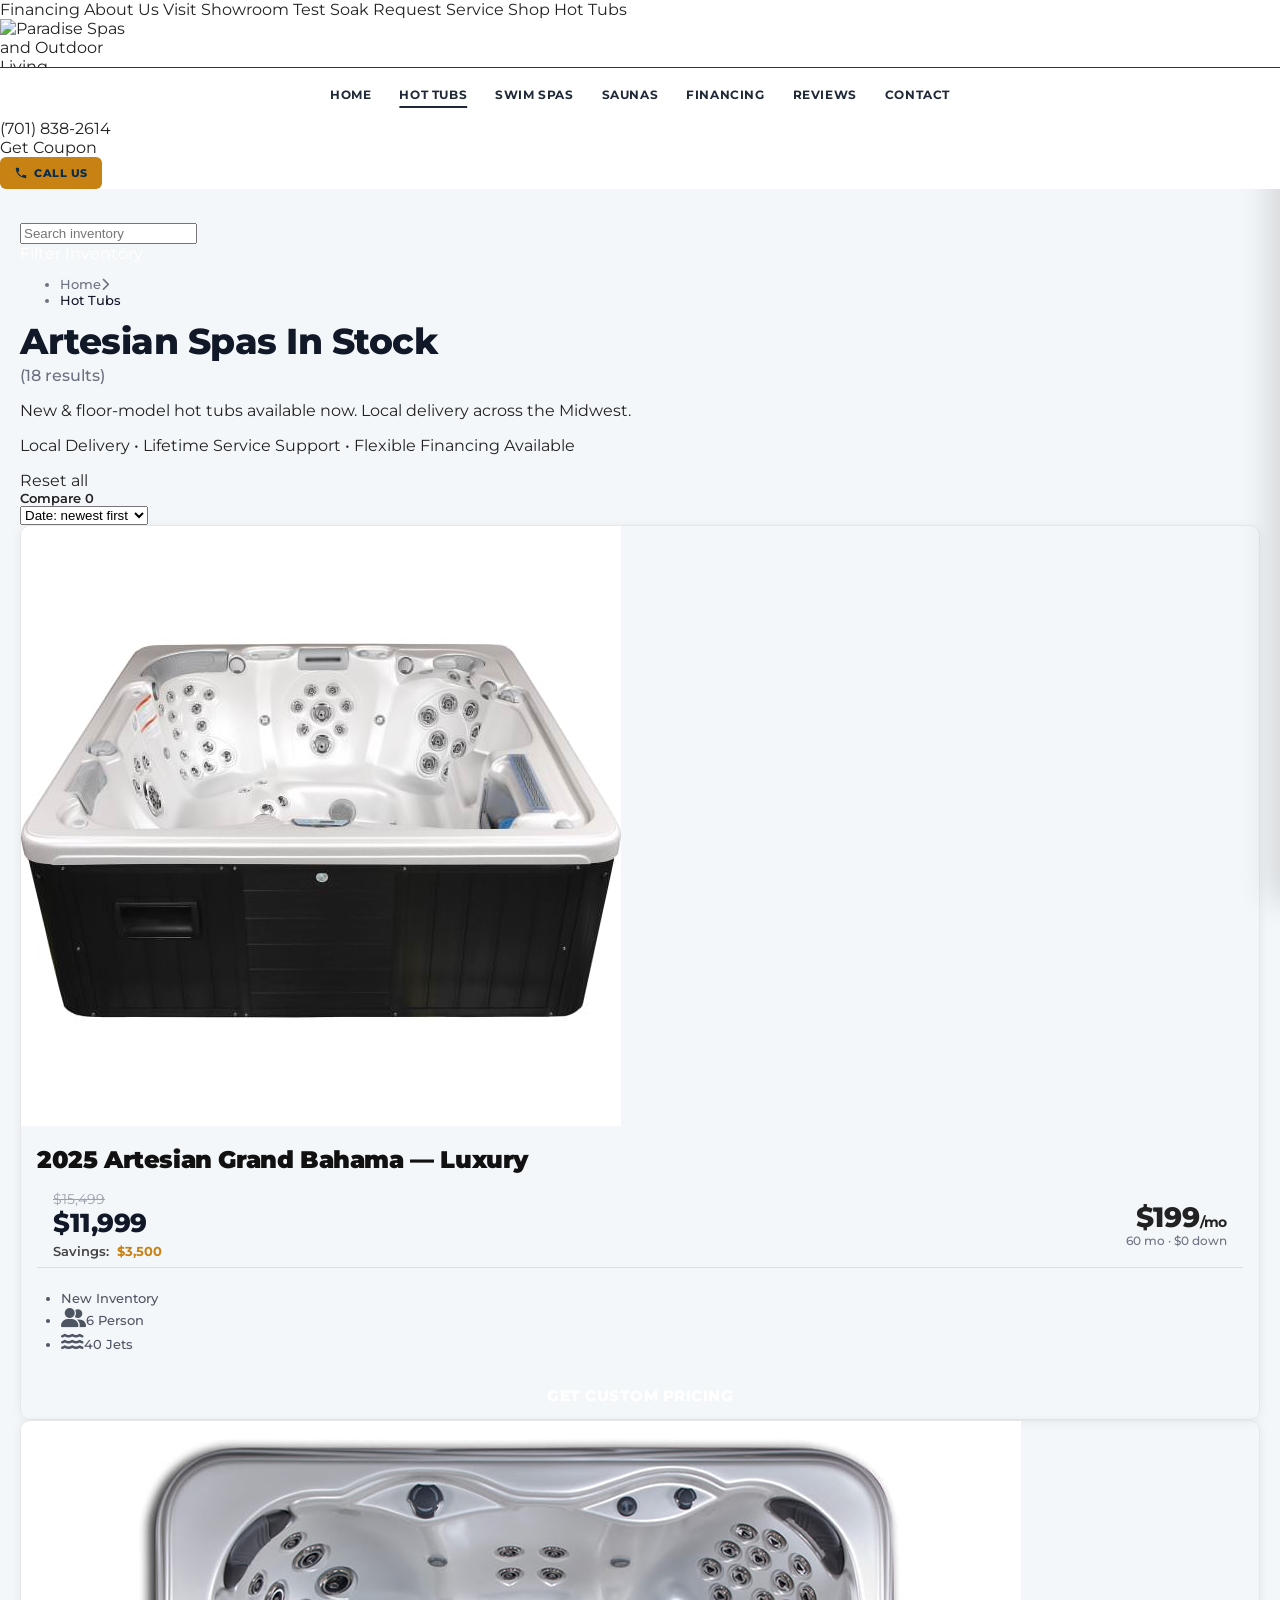
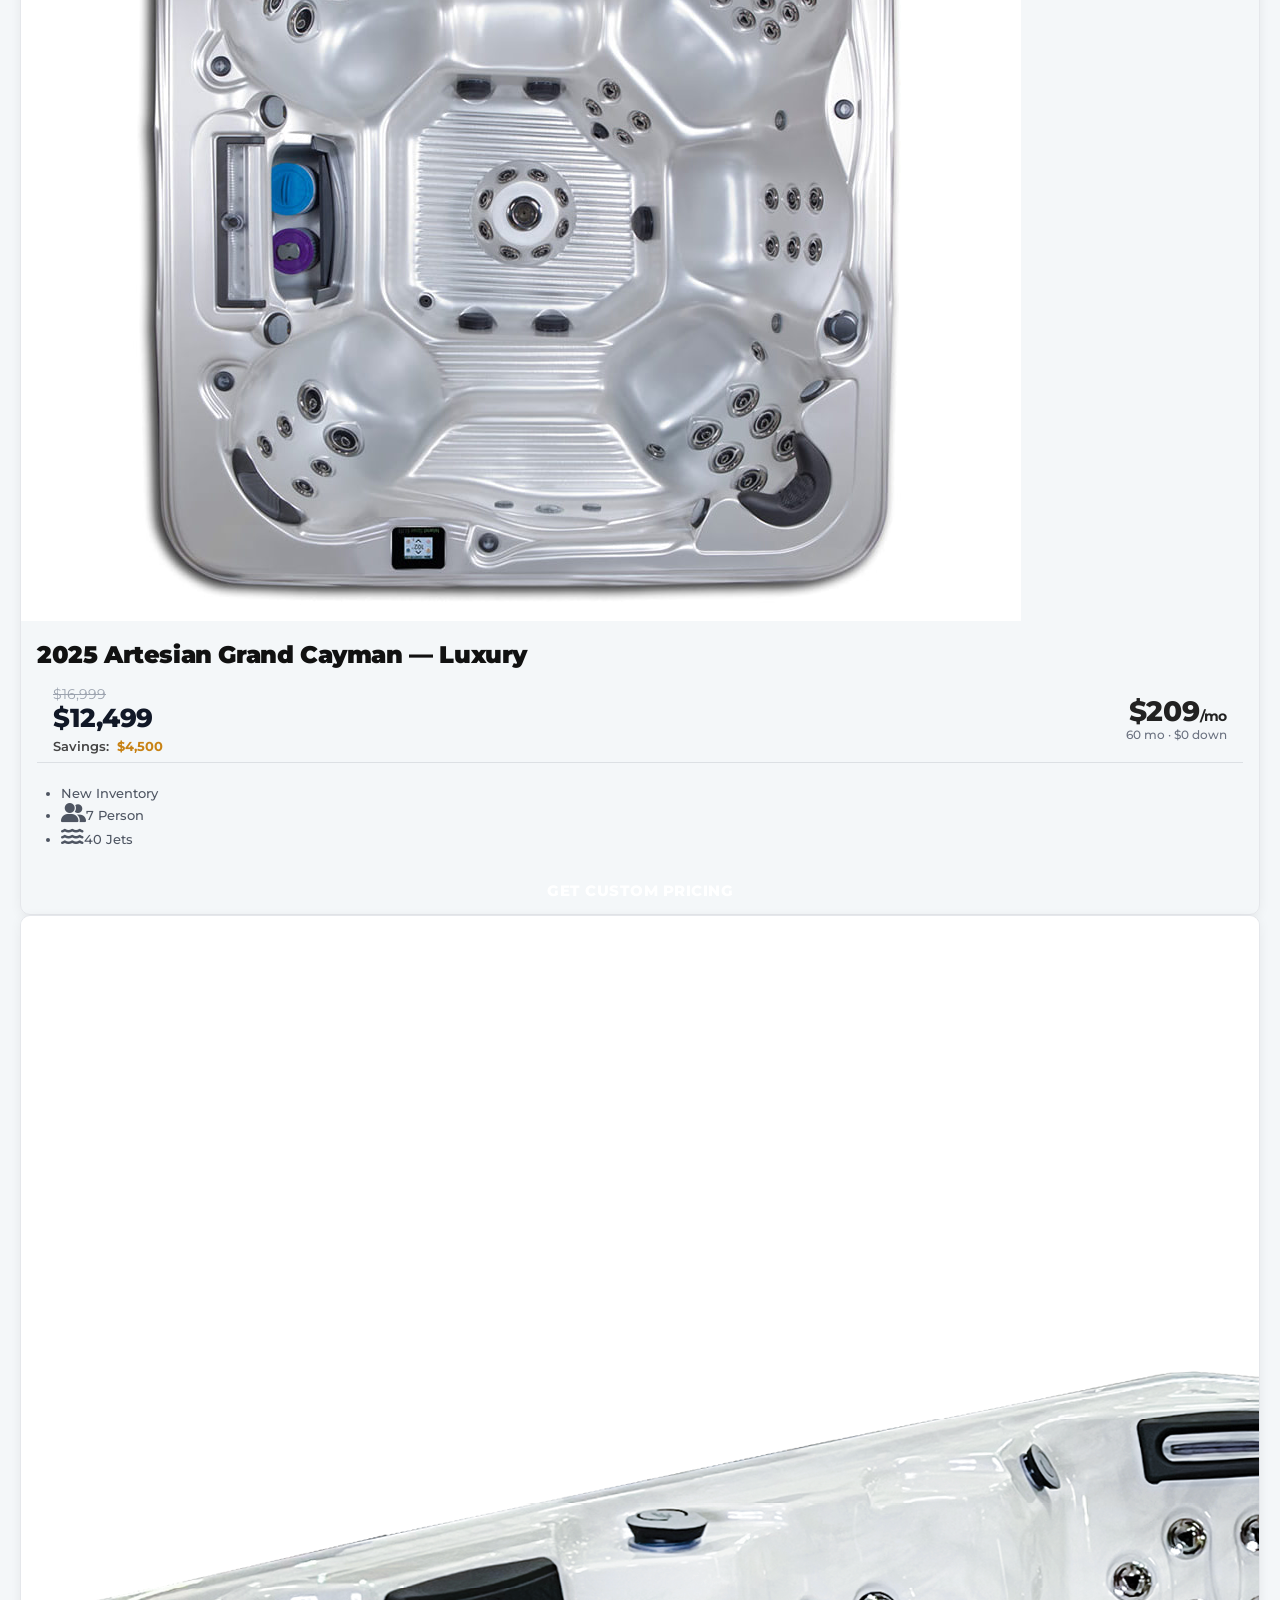
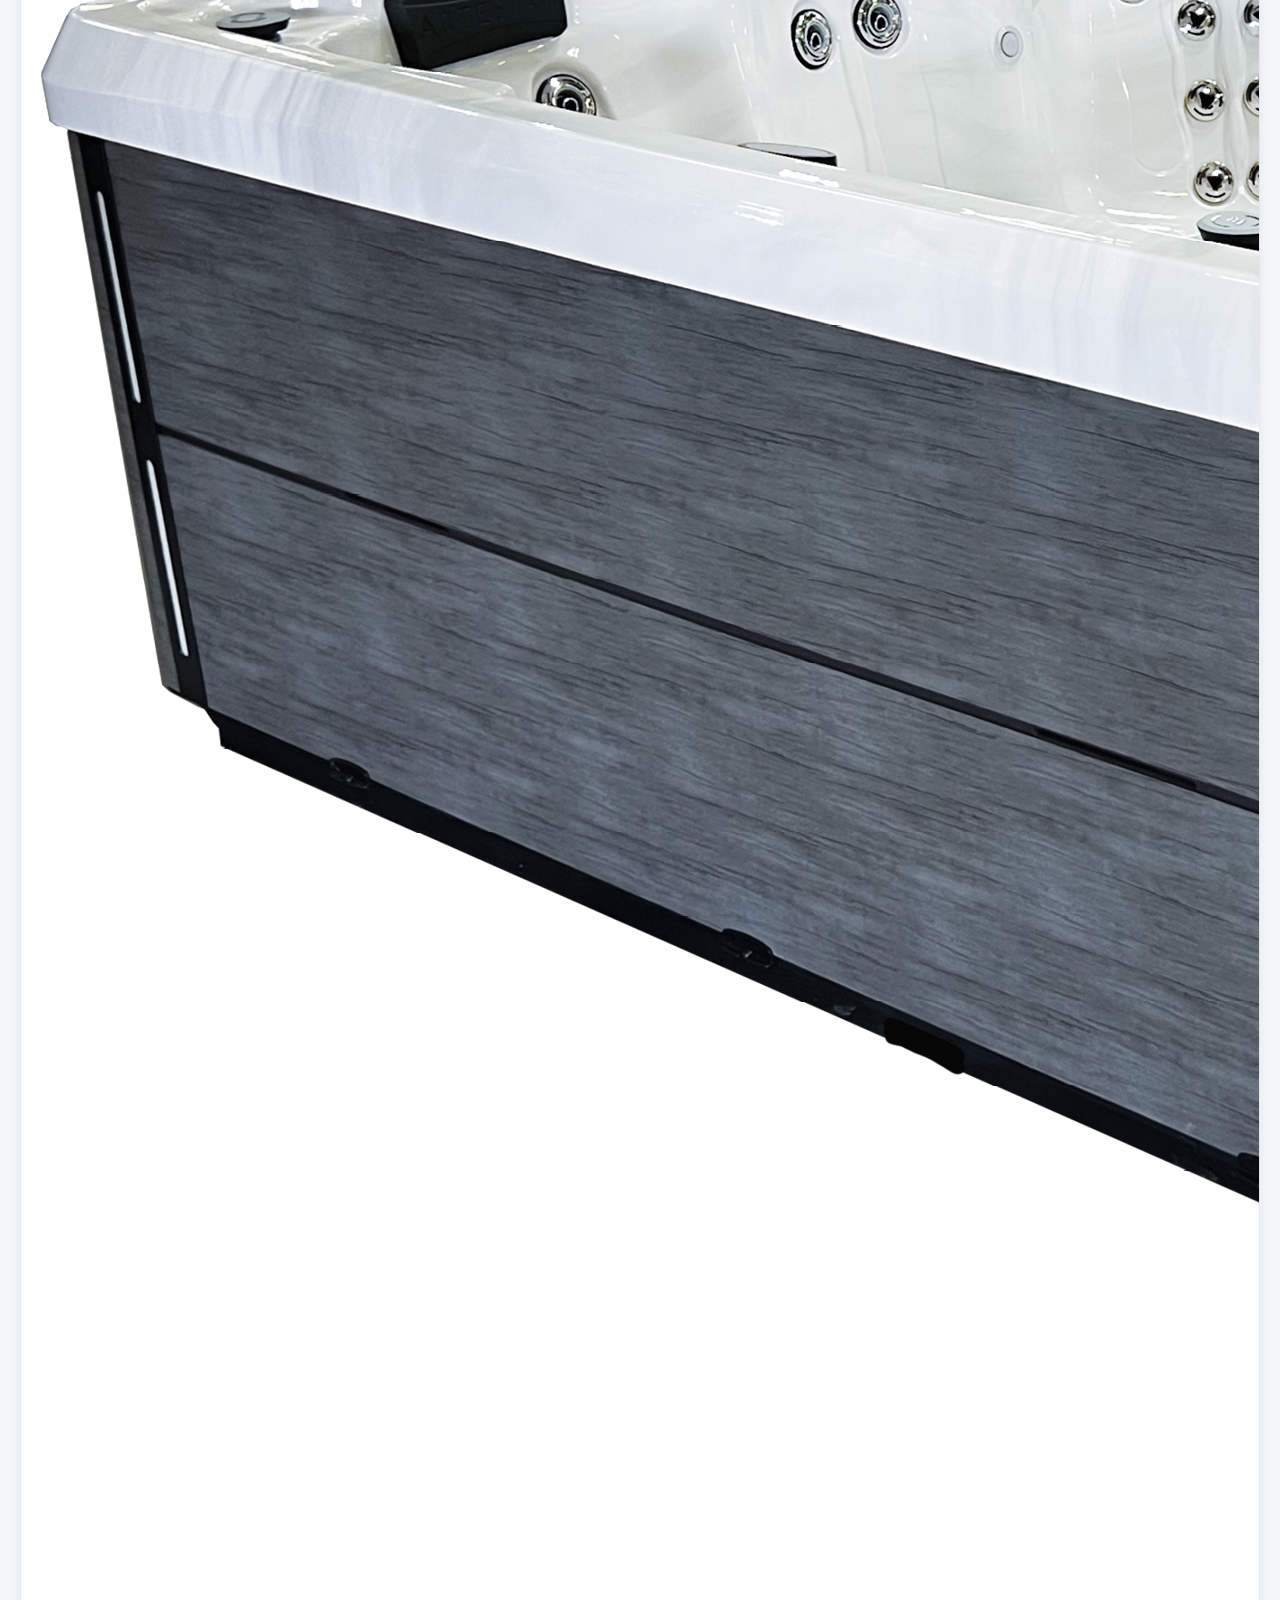
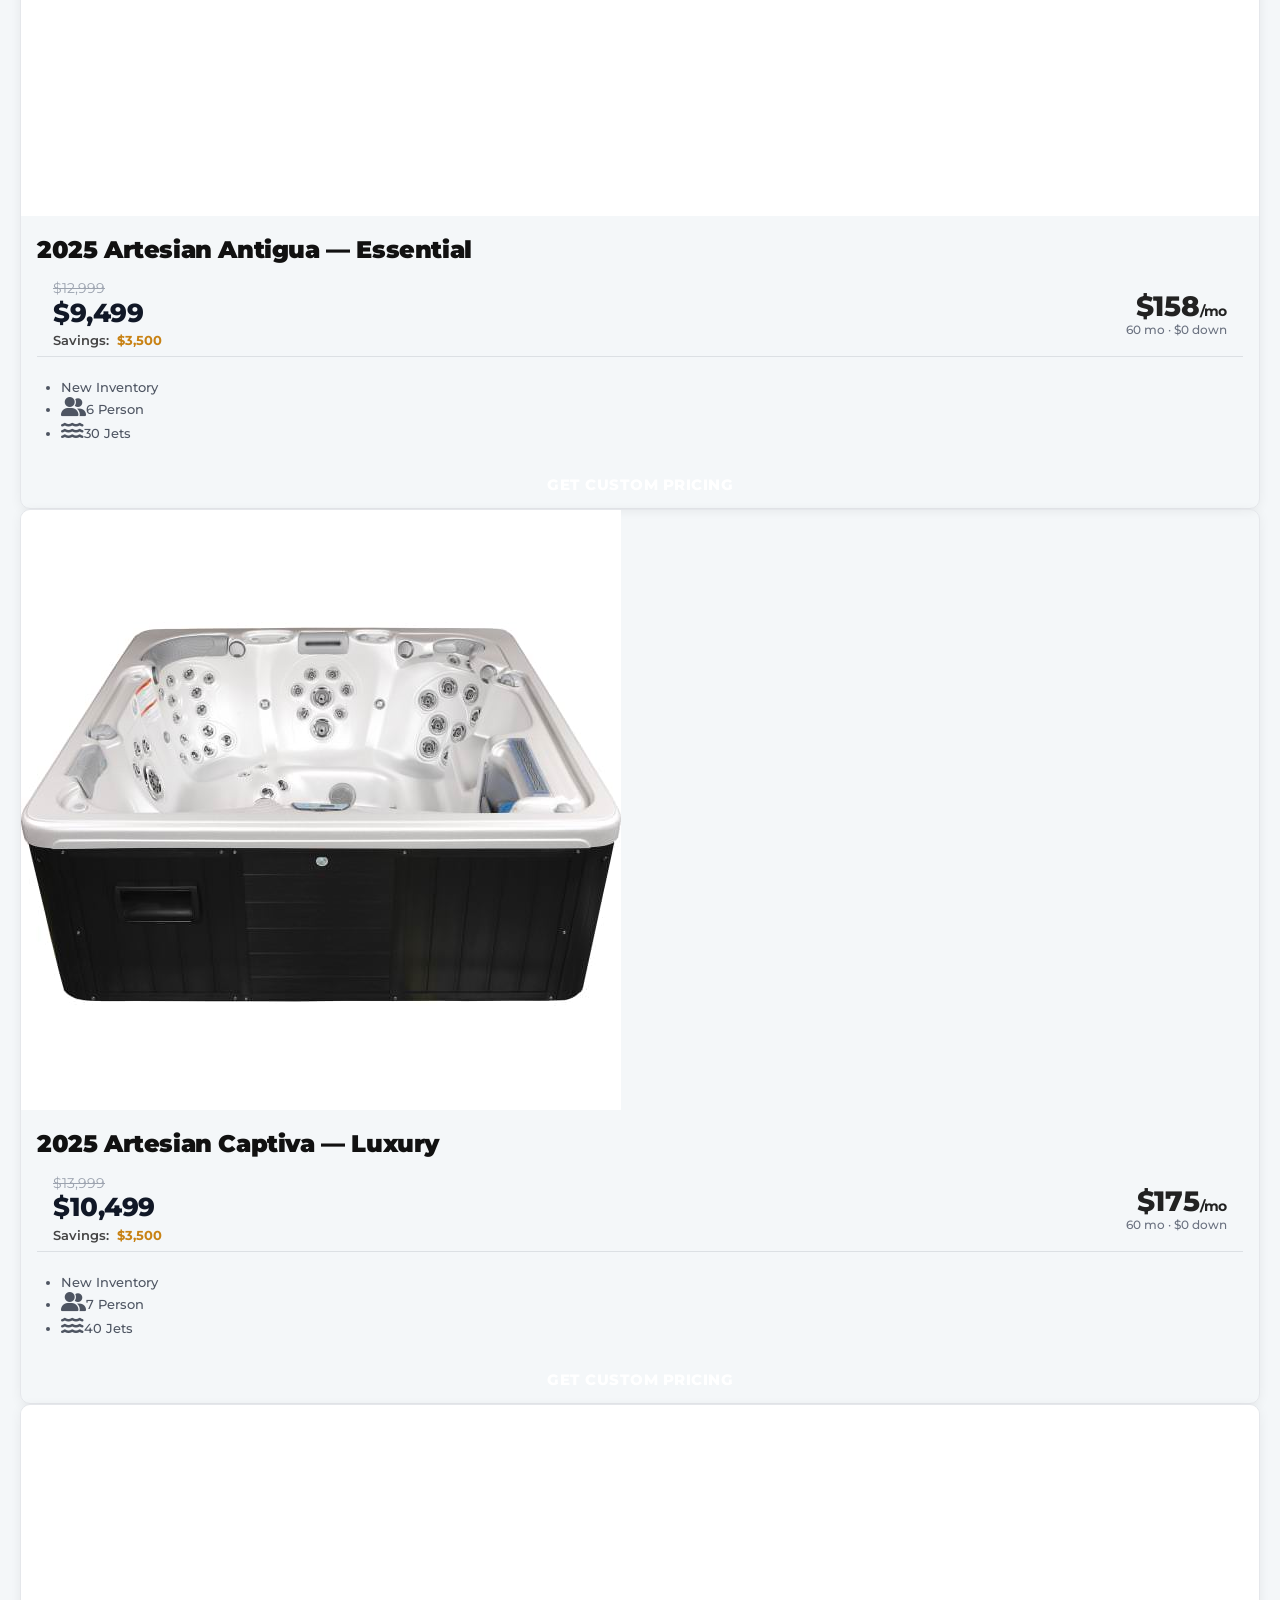
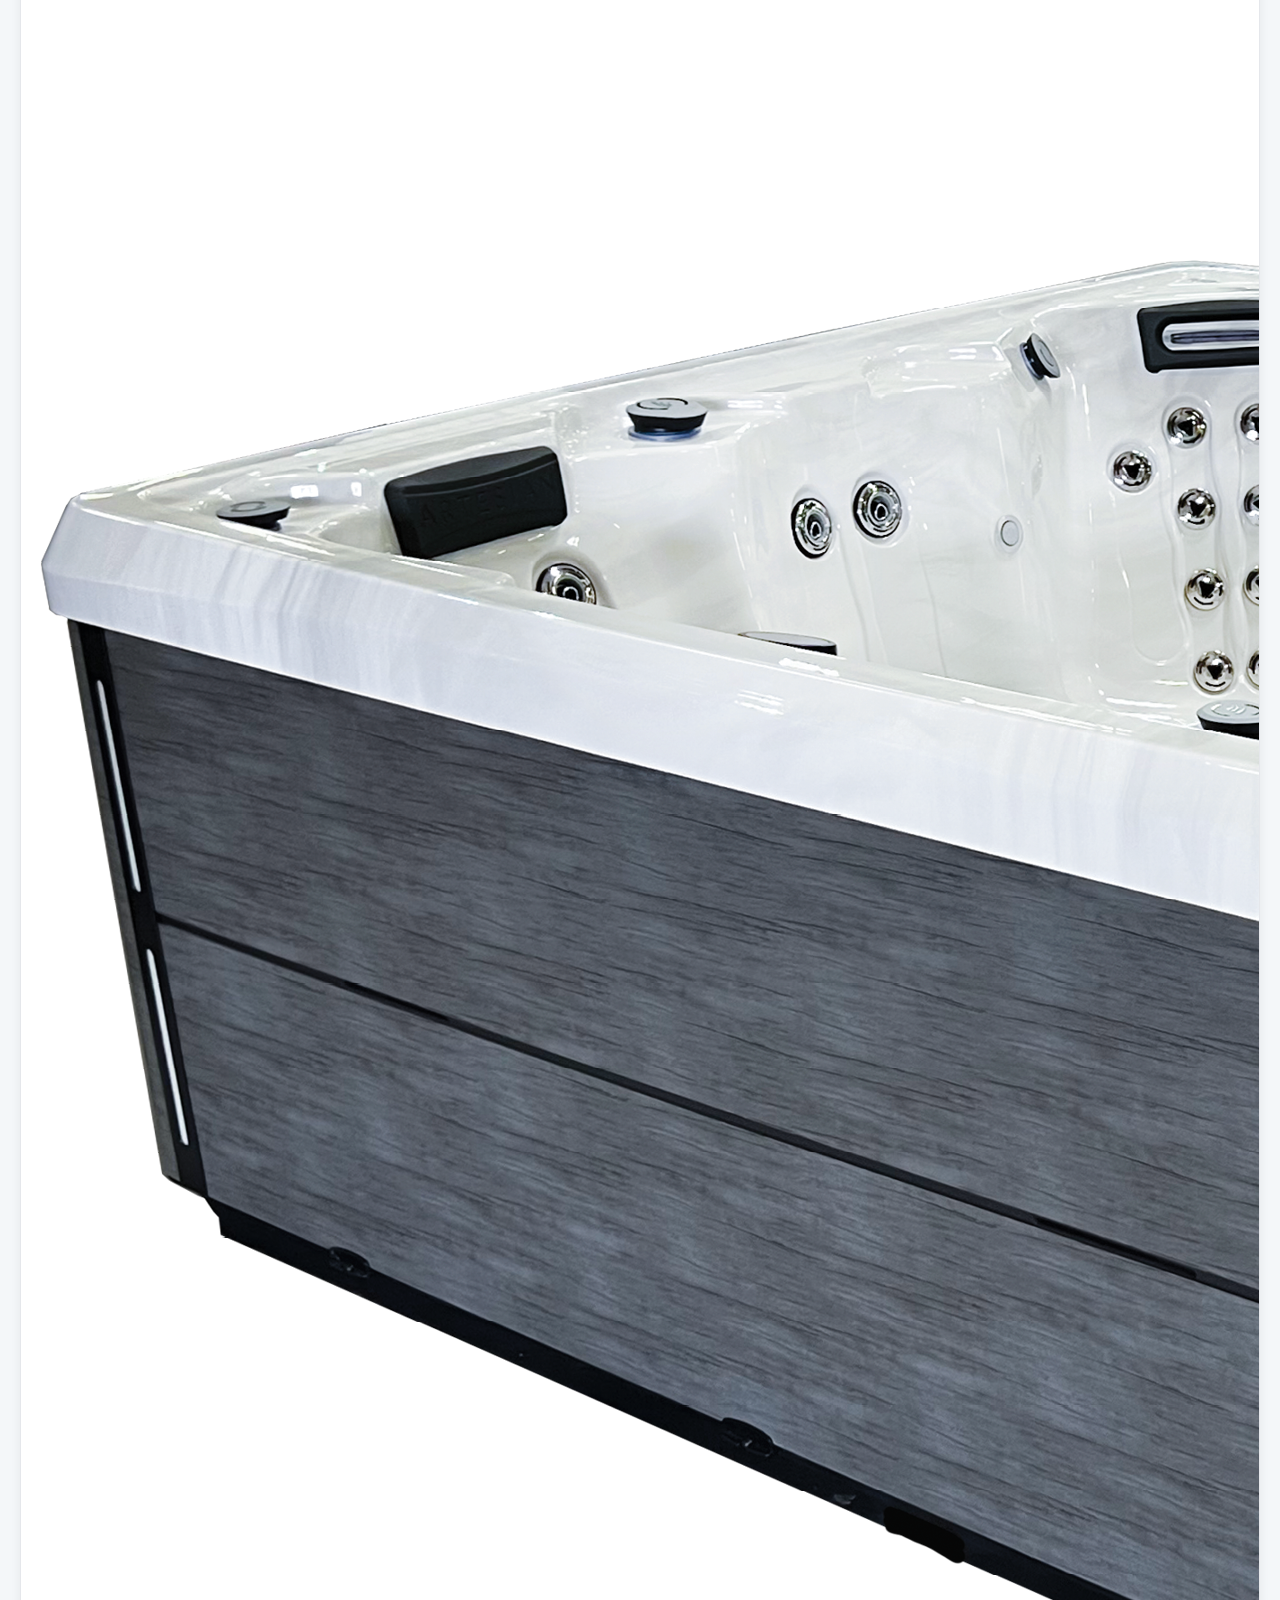
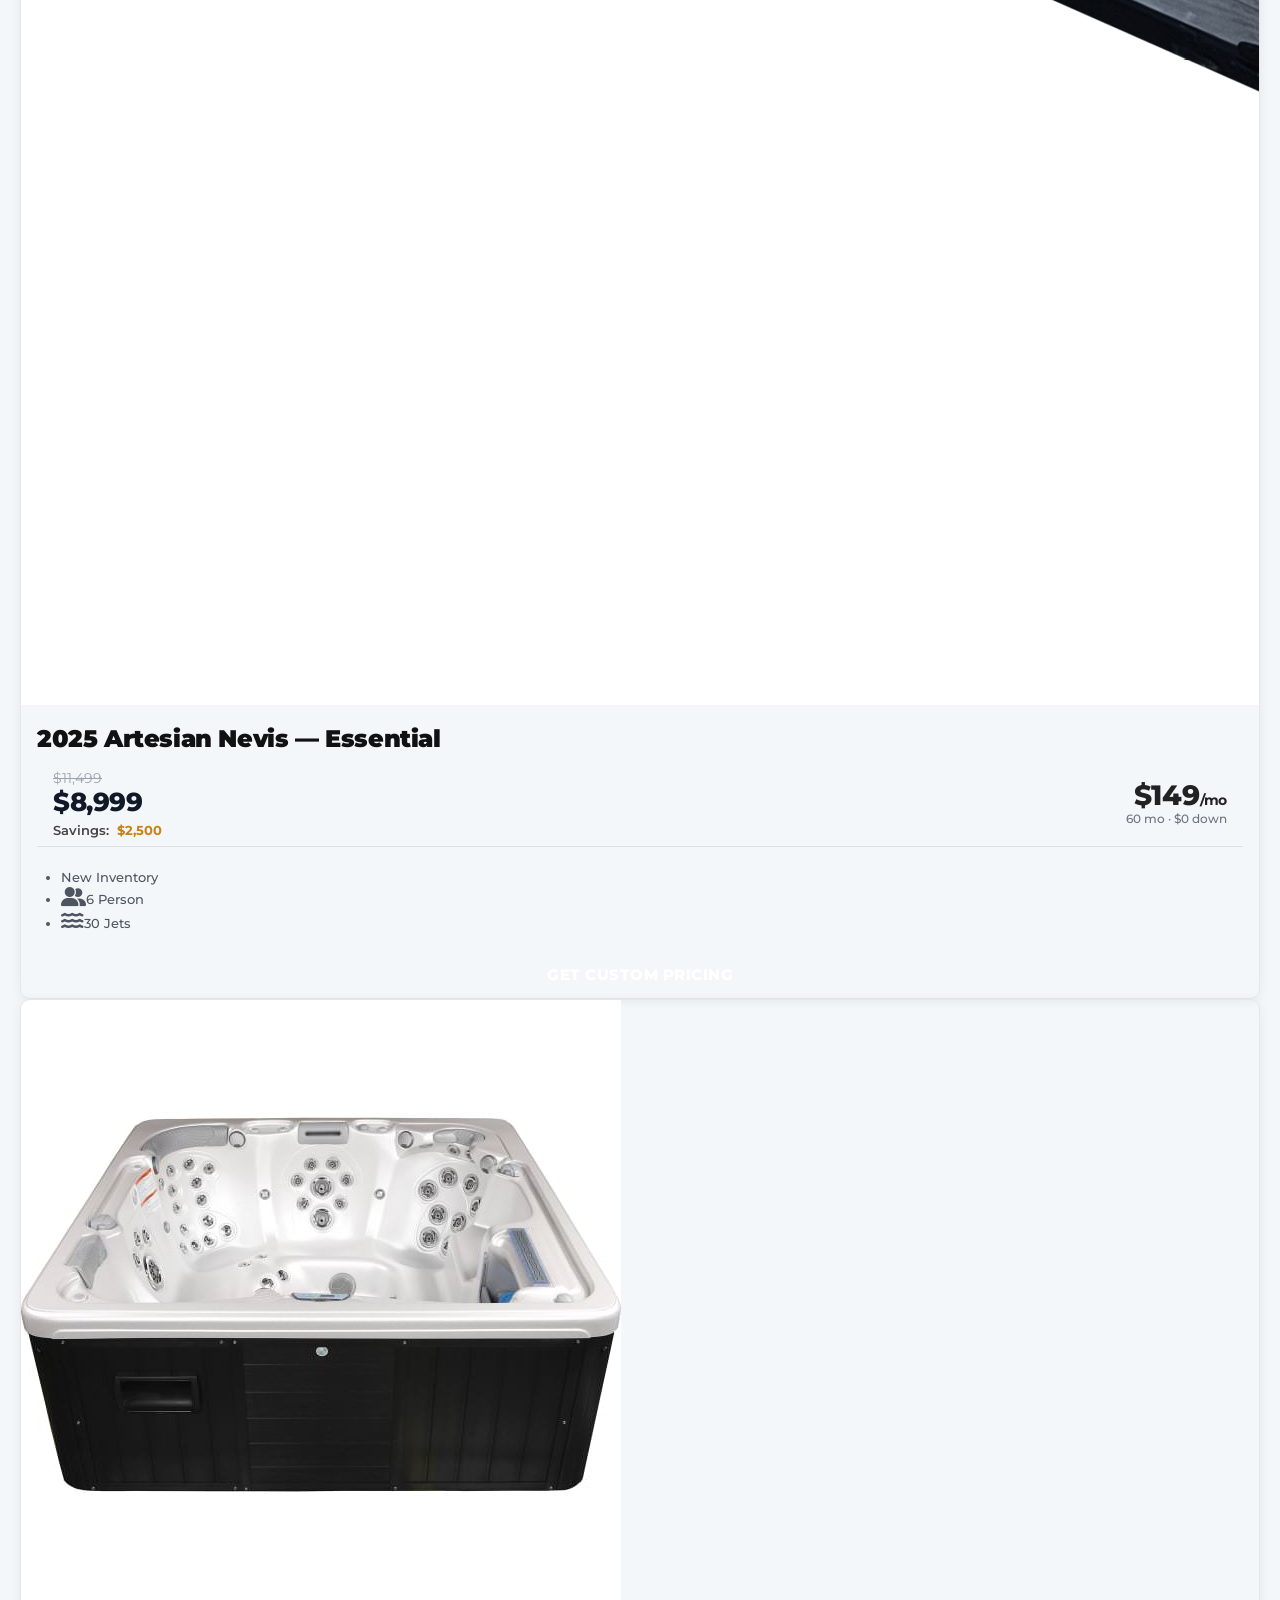
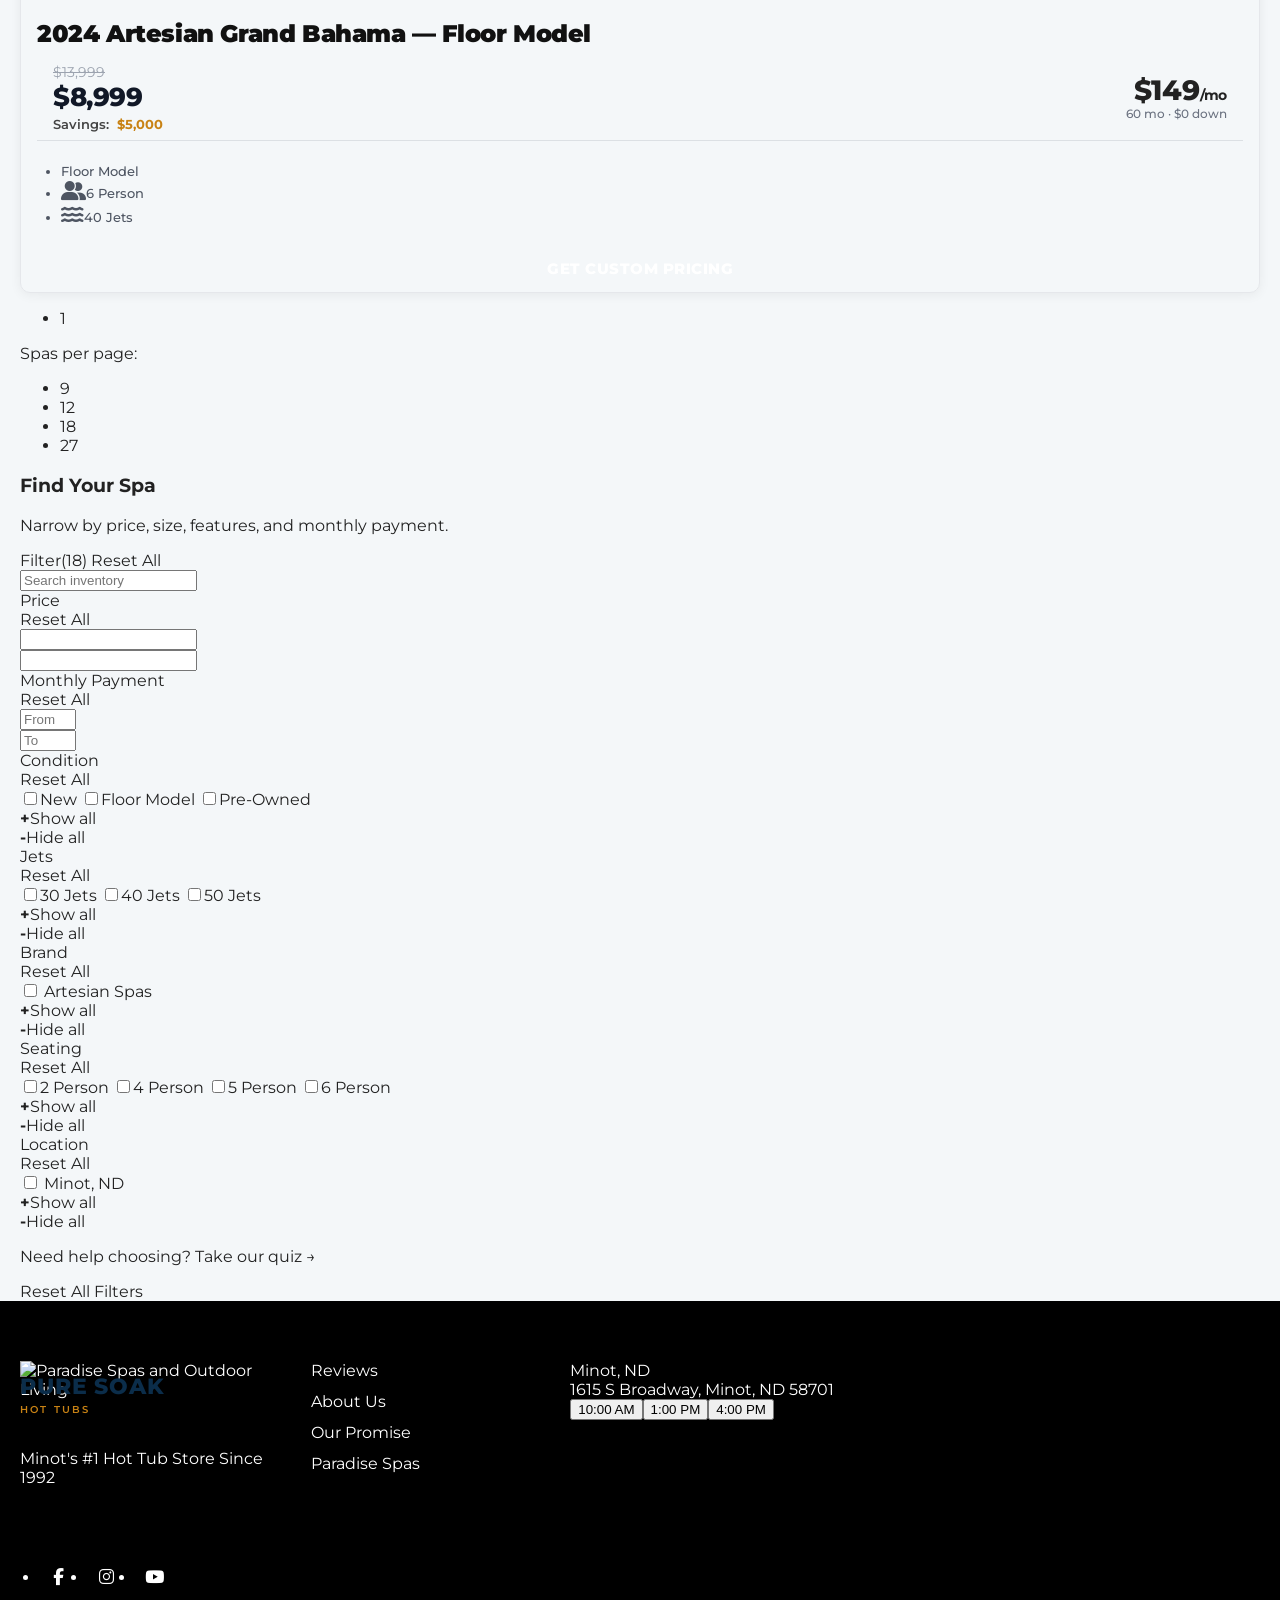
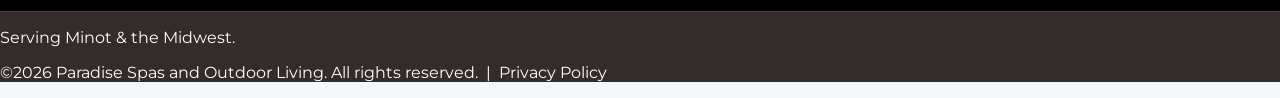
==== inventory/index.html @ 8245d55b "Paradise Spas site build — all CSS included" ====
<!DOCTYPE html>
<html lang="en-US">
<head>
	<meta charset="UTF-8">
	<meta name="viewport" content="width=device-width, initial-scale=1">
	<title>Artesian Spas In Stock | Paradise Spas and Outdoor Living</title>
	<meta name="description" content="New & floor-model hot tubs available now. Local delivery across the Midwest.">
	<link rel="preconnect" href="https://fonts.googleapis.com">
	<link rel="preconnect" href="https://fonts.gstatic.com" crossorigin>
	<link href="https://fonts.googleapis.com/css2?family=Montserrat:wght@400;500;600;700;800;900&family=Space+Grotesk:wght@400;500;600;700&display=swap" rel="stylesheet">
	<link rel="stylesheet" href="https://cdnjs.cloudflare.com/ajax/libs/font-awesome/6.5.1/css/all.min.css" crossorigin="anonymous">
	<link rel="stylesheet" href="/assets/css/header-hero.css?v=12">
	<link rel="stylesheet" href="/assets/css/dealer-header.css?v=1">
	<link rel="stylesheet" href="/assets/css/mgc-inventory.css?v=2">
	<link rel="stylesheet" href="/assets/css/mgc-listing-price.css">
	<link rel="stylesheet" href="/assets/css/mgc-pay-promo.css">
	<link rel="stylesheet" href="/assets/css/inventory-mega-menu.css">
	<link rel="stylesheet" href="/assets/css/gc-footer.css">
	<link rel="stylesheet" href="/assets/css/inventory-filters.css">
	<link rel="stylesheet" href="/assets/css/ps-mgc-brand.css">
	<link rel="stylesheet" href="https://cartlaunchtstg.wpenginepowered.com/wp-content/plugins/motors-car-dealership-classified-listings/assets/css/frontend/icons.css">
	<link rel="stylesheet" href="https://cartlaunchtstg.wpenginepowered.com/wp-content/plugins/motors-car-dealership-classified-listings/assets/css/frontend/stm-ico-style.css">
	<link rel="stylesheet" href="https://cartlaunchtstg.wpenginepowered.com/wp-content/plugins/motors-car-dealership-classified-listings/assets/css/frontend/frontend_styles.css">
	<link rel="stylesheet" href="https://cartlaunchtstg.wpenginepowered.com/wp-content/plugins/motors-car-dealership-classified-listings/assets/css/style.css">
	<link rel="stylesheet" href="https://cartlaunchtstg.wpenginepowered.com/wp-content/plugins/motors-car-dealership-classified-listings/assets/css/frontend/hoverable-gallery.css">
	<link rel="stylesheet" href="https://cartlaunchtstg.wpenginepowered.com/wp-content/plugins/motors-car-dealership-classified-listings/assets/css/frontend/loop-list.css">
	<link rel="stylesheet" href="https://cartlaunchtstg.wpenginepowered.com/wp-content/plugins/motors-car-dealership-classified-listings/assets/css/frontend/loop-grid.css">
	<link rel="stylesheet" href="https://cartlaunchtstg.wpenginepowered.com/wp-content/plugins/motors-car-dealership-classified-listings-pro/assets/css/base.css">
	<link rel="stylesheet" href="https://cartlaunchtstg.wpenginepowered.com/wp-content/plugins/motors-car-dealership-classified-listings-pro/assets/css/inventory/inventory-modern.css">
	<link rel="stylesheet" href="https://cartlaunchtstg.wpenginepowered.com/wp-content/plugins/motors-car-dealership-classified-listings-pro/assets/css/inventory/filter/search-results-actions.css">
	<link rel="stylesheet" href="https://cartlaunchtstg.wpenginepowered.com/wp-content/plugins/motors-car-dealership-classified-listings-pro/assets/css/listing-card/list/listing-list-skin_1.css">
	<link rel="stylesheet" href="https://cartlaunchtstg.wpenginepowered.com/wp-content/plugins/motors-car-dealership-classified-listings-pro/assets/css/inventory/filter/price-skin-2.css">
	<link rel="stylesheet" href="https://cartlaunchtstg.wpenginepowered.com/wp-content/plugins/motors-car-dealership-classified-listings-pro/assets/css/inventory/filter/numeric-skin-2.css">
	<link rel="stylesheet" href="https://cartlaunchtstg.wpenginepowered.com/wp-content/plugins/motors-car-dealership-classified-listings-pro/assets/css/listing-card/list/actions-buttons.css">
	<link rel="stylesheet" href="https://cartlaunchtstg.wpenginepowered.com/wp-content/plugins/motors-car-dealership-classified-listings-pro/assets/css/listing-card/actions-popup.css">
	<link rel="stylesheet" href="/assets/css/dealer-inventory.css?v=1">
	<style>
		:root {
			--color-primary:       #1B3A6B;
			--color-primary-hover: #142D55;
			--color-cta:           #1B3A6B;
			--color-cta-hover:     #142D55;
			--color-gold:          #C9A84C;
			--color-gold-hover:    #A8893A;
			--color-headline:      #111827;
			--color-navy:          #1B3A6B;
			--mvl-primary-color:   #1B3A6B;
			--motors-accent-color: #1B3A6B;
			--motors-spec-badge-color: #1B3A6B;
			--motors-card-btn-color: #1B3A6B;
		}
		*, *::before, *::after { box-sizing: border-box; }
		body { margin:0; padding:0; font-family:'Montserrat',system-ui,sans-serif; background:#F4F7F9; color:#222; -webkit-font-smoothing:antialiased; }
		.screen-reader-text { position:absolute; width:1px; height:1px; padding:0; margin:-1px; overflow:hidden; clip:rect(0,0,0,0); white-space:nowrap; border:0; }
		.stm-pro-layout.stm-inventory-pro { margin-top:0 !important; }
		#main,.mst-wrapper { background:#F4F7F9; }
		.container { max-width:1400px; margin:0 auto; padding:0 20px; }
		.mgc-disclaimer-modal[hidden] { display:none !important; }
		.mgc-disclaimer-modal { position:fixed; inset:0; z-index:99999; display:flex; align-items:center; justify-content:center; padding:20px; }
		.mgc-disclaimer-modal__backdrop { position:absolute; inset:0; background:rgba(13,27,42,.55); }
		.mgc-disclaimer-modal__panel { position:relative; background:#fff; border-radius:16px; max-width:560px; width:100%; padding:28px 32px; box-shadow:0 24px 60px rgba(13,27,42,.25); }
		.mgc-disclaimer-modal__close { position:absolute; top:12px; right:14px; background:none; border:none; font-size:28px; cursor:pointer; color:#54606e; line-height:1; }
		.mgc-disclaimer-modal__title { font-family:'Montserrat',sans-serif; font-size:22px; font-weight:700; margin:0 0 16px; color:var(--color-headline); }
		.mgc-disclaimer-modal__body p { font-size:15px; line-height:1.6; color:#54606e; margin:0 0 12px; }
		.stm-filter-pro-item-content .stashed { display:none; }
		.stm-filter-pro-item-content.is-expanded .stashed { display:inline-flex; }
		.stm-filter-pro-item-content.is-expanded .show-all { display:none; }
	</style>
</head>
<body class="inventory ps-dealer-inventory ps-hottubstore-inventory">

<!-- ── SITE HEADER ── -->
<div class="ps-site-header">
	<div class="ps-h-utility" aria-label="Quick links">
		<div class="ps-h-utility__inner">
			<div class="ps-h-utility__links">
				<a href="/#financing">Financing</a>
				<a href="/#about">About Us</a>
				<a href="/#visit-showroom">Visit Showroom</a>
				<a href="/#showroom">Test Soak</a>
				<a href="/#service">Request Service</a>
				<a href="/inventory/">Shop Hot Tubs</a>
			</div>
		</div>
	</div>
	<header class="ps-h-main">
		<div class="ps-h-main__inner">
			<a href="/" class="ps-logo ps-h-main__logo">
				<img src="/assets/images/paradise-spas-logo.png" alt="Paradise Spas and Outdoor Living" class="ps-logo__img" width="280" height="93">
			</a>
			<nav class="ps-h-main__nav ps-desktop-nav" aria-label="Main navigation">
				<div class="ps-desktop-nav__inner">
					<ul class="ps-desktop-nav__list">
						<li><a href="/" class="ps-desktop-nav__link">Home</a></li>
						<li><a href="/inventory/" class="ps-desktop-nav__link is-active" aria-current="page">Hot Tubs</a></li>
						<li><a href="/#shop" class="ps-desktop-nav__link">Swim Spas</a></li>
						<li><a href="/#shop" class="ps-desktop-nav__link">Saunas</a></li>
						<li><a href="/#financing" class="ps-desktop-nav__link">Financing</a></li>
						<li><a href="/#social-proof" class="ps-desktop-nav__link">Reviews</a></li>
						<li><a href="/#locations" class="ps-desktop-nav__link">Contact</a></li>
					</ul>
				</div>
			</nav>
			<div class="ps-h-main__actions">
				<div class="ps-h-phone">
					<a href="tel:7018382614" class="ps-h-phone__number">(701) 838-2614</a>
				</div>
				<a href="/survey.html" class="ps-h-estimate">Get Coupon</a>
			</div>
			<div class="ps-h-main__mobile">
				<a href="tel:7018382614" class="ps-funnel-header__call"><svg class="ps-icon" width="14" height="14" viewBox="0 0 24 24" fill="currentColor" aria-hidden="true"><path d="M6.62 10.79a15.05 15.05 0 006.59 6.59l2.2-2.2a1 1 0 011.01-.24 11.36 11.36 0 003.56.57 1 1 0 011 1V20a1 1 0 01-1 1A17 17 0 013 4a1 1 0 011-1h3.5a1 1 0 011 1 11.36 11.36 0 00.57 3.56 1 1 0 01-.25 1.01l-2.2 2.22z"/></svg> CALL US</a>
				<button type="button" class="ps-menu-toggle" aria-expanded="false" aria-controls="ps-drawer" aria-label="Open menu">
					<svg class="ps-icon ps-icon--menu" width="22" height="22" viewBox="0 0 24 24" fill="currentColor" aria-hidden="true"><path d="M3 6h18v2H3V6zm0 5h18v2H3v-2zm0 5h18v2H3v-2z"/></svg>
				</button>
			</div>
		</div>
	</header>
</div>

<!-- ── MOBILE DRAWER ── -->
<div id="ps-drawer" class="ps-drawer" aria-hidden="true">
	<div class="ps-drawer__backdrop" aria-hidden="true"></div>
	<div class="ps-drawer__panel" role="dialog" aria-label="Menu">
		<button type="button" class="ps-drawer__close" aria-label="Close menu">&times;</button>
		<nav class="ps-drawer__nav">
			<a href="/">Home</a>
			<a href="/inventory/" class="is-active">Hot Tubs</a>
			<a href="/#shop">Swim Spas</a>
			<a href="/#shop">Saunas</a>
			<a href="/#financing">Financing</a>
			<a href="/#social-proof">Reviews</a>
			<a href="/#locations">Contact</a>
			<a href="tel:7018382614">Call (701) 838-2614</a>
			<a href="/survey.html">Get Coupon</a>
		</nav>
	</div>
</div>

<!-- ── MAIN CONTENT ── -->
<div id="main">
<div id="mst-wrapper" class="mst-wrapper">
<div class="mst-wrapper-inner">
<div class="container">
<div class="page-content">
<div class="stm-pro-layout stm-inventory-pro stm-inventory-pro--col-left stm-pro-layout--inventory-modern">

	<!-- Results column -->
	<div class="stm-inventory-pro-maincol">

		<div class="stm-inventory-pro-filter-mobile-apparent">
			<div class="search-field">
				<div class="stm-filter-item-search-input">
					<input type="text" class="form-control" name="stm_keywords" placeholder="Search inventory" value="" aria-label="Search by keywords in listings">
					<i class="motors-icons-mvl-search"></i>
				</div>
			</div>
			<div class="filter-handle-wrapper">
				<div class="filter-handle">
					<i class="motors-icons-mvl-slider-vertical"></i>
					Filter Inventory
				</div>
			</div>
		</div>

		<div class="search-results-actions">
			<div class="search-results-actions-breadcrumbs">
				<ul class="mvl-simple-breadcrumbs">
					<li class="mvl-breadcrumbs-item"><a href="/">Home</a><i class="fas fa-chevron-right"></i></li>
					<li class="mvl-breadcrumbs-item current-link"><a href="/inventory/">Hot Tubs</a></li>
				</ul>
			</div>
			<div class="search-results-actions-heading">
				<h1 class="search-results-actions-title">Artesian Spas In Stock</h1>
				<div class="mvl-total-results">
					<span class="mvl-total-results-label">(<span class="mvl-total-count">18</span> results)</span>
				</div>
				<p class="search-results-actions-subtitle">New & floor-model hot tubs available now. Local delivery across the Midwest.</p>
				<p class="search-results-actions-trust">Local Delivery • Lifetime Service Support • Flexible Financing Available</p>
			</div>
			<div class="search-results-actions-result">
				<div class="search-results-actions-tags-cloud">
					<div class="stm-filter-chosen-units"><ul class="stm-filter-chosen-units-list"></ul></div>
				</div>
				<div class="search-results-actions-btn-wrapp">
					<div class="search-results-actions-reset-all"><a href="/inventory/">Reset all</a></div>
				</div>
			</div>
			<div class="search-results-actions-triggers">
				<a href="/inventory/" class="motors-compare-button">
					<span class="compare-icon-wrapper"><i class="motors-icons-mvl-compare"></i></span>
					<span class="compare-text">Compare</span>
					<span class="stm-current-cars-in-compare">0</span>
				</a>
				<div class="search-results-actions-triggers-sorting">
					<div class="stm-view-by">
						<a href="#" class="view-grid view-type" data-view="grid"><i class="motors-icons-grid-view-ico"></i></a>
						<a href="#" class="view-list view-type active" data-view="list"><i class="motors-icons-list-view-ico"></i></a>
					</div>
					<div class="stm-sort-by-options clearfix">
						<i class="motors-icons-switch-vertical-ico"></i>
						<div class="stm-select-sorting">
							<select name="sort_order">
								<option value="date_high" selected>Date: newest first</option>
								<option value="date_low">Date: oldest first</option>
								<option value="price_high">Price: highest first</option>
								<option value="price_low">Price: lowest first</option>
							</select>
						</div>
					</div>
				</div>
			</div>
		</div>

		<!-- Inventory cards injected by build.py -->
		<div id="listings-result" data-listings-grid-view-skin="skin_1" data-listings-list-view-skin="skin_1" data-custom-img-size="">
			<div class="stm-isotope-sorting stm-isotope-sorting-list motors-alignwide skin_1">
				
<div class="mvl-card-skins listing-list-loop stm-isotope-listing-item stm-listing-directory-list-loop mvl-list-card-skin skin_1"
     data-listing-id="6001"
     data-post-type="listings"
     data-title="2025 Artesian Grand Bahama — Luxury"
     data-year="2025"
     data-price="11999"
     data-monthly="199"
     data-condition-key="new-inventory"
     data-power-key="40-jets"
     data-make-key="artesian-spas"
     data-seating-key="6-person"
     data-location-key="minot">
  <a href="/product/paradise-spas/" class="skin-list-gallery skin_1">
    <div class="skin_1 image">
      <div class="image-inner">
        <div class="interactive-hoverable">
          <div class="hoverable-wrap">
            <div class="hoverable-unit active">
              <div class="thumb">
                <img loading="lazy" decoding="async" src="/assets/images/grand-bahama-1.jpg" class="img-responsive ps-card-img" alt="2025 Artesian Grand Bahama Luxury hot tub">
              </div>
            </div>
          </div>
        </div>
      </div>
    </div>
  </a>
  <div class="mvl-list-content skin_1 content">
    <div class="skin_1 mvl_listing_title_wrapper skin-list-title skin_1">
      <div class="mvl_listing_title_wrapper-inner">
        <a href="/product/paradise-spas/" class="mvl_listing_title">
          <div class="mvl_listing_title car-title" data-max-char="44">2025 Artesian Grand Bahama — Luxury</div>
        </a>
      </div>
    </div>
    <div class="skin_1 mvl-price-list-card mgc-price-card mgc-price-card--list">
      <div class="mvl-price-list-card-inner mgc-price-card__main has-actions">
        <a href="/product/paradise-spas/">
          <div class="mvl-price has-sale-price">
            <div class="normal-price mvl-normal-price has-sale-price">$15,499</div>
            <div class="sale-price mvl-sale-price">$11,999</div>
          </div>
        </a>
        <div class="mgc-savings-line">Savings: <span class="mgc-savings-line__amount">$3,500</span></div>
      </div>
      <div class="mgc-price-card__side">
        <div class="mgc-pay-promo mgc-pay-promo--list">
          <span class="mgc-pay-promo__amount">$199<span class="mgc-pay-promo__per">/mo</span></span>
          <span class="mgc-pay-promo__sub">60 mo · $0 down</span>
        </div>
      </div>
    </div>
    <a href="/product/paradise-spas/">
      <div class="skin_1 mvl-card-listing-data mvl-card-listing-data-list">
        <ul class="mvl-card-listing-data-inner">
          <li><i class="motors-icons-shield_check"></i><span>New Inventory</span></li>
          <li><i class="fas fa-user-friends"></i><span>6 Person</span></li>
          <li><i class="fas fa-water"></i><span>40 Jets</span></li>
        </ul>
      </div>
    </a>
    <div class="mvl-action-buttons">
      <div class="mvl-action-buttons-inner">
        <a href="/product/paradise-spas/" class="mvl-action-button mgc-quote-link"><span class="label">Get Custom Pricing</span></a>
      </div>
    </div>
  </div>
</div>

<div class="mvl-card-skins listing-list-loop stm-isotope-listing-item stm-listing-directory-list-loop mvl-list-card-skin skin_1"
     data-listing-id="6002"
     data-post-type="listings"
     data-title="2025 Artesian Grand Cayman — Luxury"
     data-year="2025"
     data-price="12499"
     data-monthly="209"
     data-condition-key="new-inventory"
     data-power-key="40-jets"
     data-make-key="artesian-spas"
     data-seating-key="7-person"
     data-location-key="minot">
  <a href="/product/paradise-spas/" class="skin-list-gallery skin_1">
    <div class="skin_1 image">
      <div class="image-inner">
        <div class="interactive-hoverable">
          <div class="hoverable-wrap">
            <div class="hoverable-unit active">
              <div class="thumb">
                <img loading="lazy" decoding="async" src="/assets/images/grand-cayman-1.jpg" class="img-responsive ps-card-img" alt="2025 Artesian Grand Cayman Luxury hot tub">
              </div>
            </div>
          </div>
        </div>
      </div>
    </div>
  </a>
  <div class="mvl-list-content skin_1 content">
    <div class="skin_1 mvl_listing_title_wrapper skin-list-title skin_1">
      <div class="mvl_listing_title_wrapper-inner">
        <a href="/product/paradise-spas/" class="mvl_listing_title">
          <div class="mvl_listing_title car-title" data-max-char="44">2025 Artesian Grand Cayman — Luxury</div>
        </a>
      </div>
    </div>
    <div class="skin_1 mvl-price-list-card mgc-price-card mgc-price-card--list">
      <div class="mvl-price-list-card-inner mgc-price-card__main has-actions">
        <a href="/product/paradise-spas/">
          <div class="mvl-price has-sale-price">
            <div class="normal-price mvl-normal-price has-sale-price">$16,999</div>
            <div class="sale-price mvl-sale-price">$12,499</div>
          </div>
        </a>
        <div class="mgc-savings-line">Savings: <span class="mgc-savings-line__amount">$4,500</span></div>
      </div>
      <div class="mgc-price-card__side">
        <div class="mgc-pay-promo mgc-pay-promo--list">
          <span class="mgc-pay-promo__amount">$209<span class="mgc-pay-promo__per">/mo</span></span>
          <span class="mgc-pay-promo__sub">60 mo · $0 down</span>
        </div>
      </div>
    </div>
    <a href="/product/paradise-spas/">
      <div class="skin_1 mvl-card-listing-data mvl-card-listing-data-list">
        <ul class="mvl-card-listing-data-inner">
          <li><i class="motors-icons-shield_check"></i><span>New Inventory</span></li>
          <li><i class="fas fa-user-friends"></i><span>7 Person</span></li>
          <li><i class="fas fa-water"></i><span>40 Jets</span></li>
        </ul>
      </div>
    </a>
    <div class="mvl-action-buttons">
      <div class="mvl-action-buttons-inner">
        <a href="/product/paradise-spas/" class="mvl-action-button mgc-quote-link"><span class="label">Get Custom Pricing</span></a>
      </div>
    </div>
  </div>
</div>

<div class="mvl-card-skins listing-list-loop stm-isotope-listing-item stm-listing-directory-list-loop mvl-list-card-skin skin_1"
     data-listing-id="6003"
     data-post-type="listings"
     data-title="2025 Artesian Antigua — Essential"
     data-year="2025"
     data-price="9499"
     data-monthly="158"
     data-condition-key="new-inventory"
     data-power-key="30-jets"
     data-make-key="artesian-spas"
     data-seating-key="6-person"
     data-location-key="minot">
  <a href="/product/paradise-spas/" class="skin-list-gallery skin_1">
    <div class="skin_1 image">
      <div class="image-inner">
        <div class="interactive-hoverable">
          <div class="hoverable-wrap">
            <div class="hoverable-unit active">
              <div class="thumb">
                <img loading="lazy" decoding="async" src="/assets/images/antigua-1.png" class="img-responsive ps-card-img" alt="2025 Artesian Antigua Essential hot tub">
              </div>
            </div>
          </div>
        </div>
      </div>
    </div>
  </a>
  <div class="mvl-list-content skin_1 content">
    <div class="skin_1 mvl_listing_title_wrapper skin-list-title skin_1">
      <div class="mvl_listing_title_wrapper-inner">
        <a href="/product/paradise-spas/" class="mvl_listing_title">
          <div class="mvl_listing_title car-title" data-max-char="44">2025 Artesian Antigua — Essential</div>
        </a>
      </div>
    </div>
    <div class="skin_1 mvl-price-list-card mgc-price-card mgc-price-card--list">
      <div class="mvl-price-list-card-inner mgc-price-card__main has-actions">
        <a href="/product/paradise-spas/">
          <div class="mvl-price has-sale-price">
            <div class="normal-price mvl-normal-price has-sale-price">$12,999</div>
            <div class="sale-price mvl-sale-price">$9,499</div>
          </div>
        </a>
        <div class="mgc-savings-line">Savings: <span class="mgc-savings-line__amount">$3,500</span></div>
      </div>
      <div class="mgc-price-card__side">
        <div class="mgc-pay-promo mgc-pay-promo--list">
          <span class="mgc-pay-promo__amount">$158<span class="mgc-pay-promo__per">/mo</span></span>
          <span class="mgc-pay-promo__sub">60 mo · $0 down</span>
        </div>
      </div>
    </div>
    <a href="/product/paradise-spas/">
      <div class="skin_1 mvl-card-listing-data mvl-card-listing-data-list">
        <ul class="mvl-card-listing-data-inner">
          <li><i class="motors-icons-shield_check"></i><span>New Inventory</span></li>
          <li><i class="fas fa-user-friends"></i><span>6 Person</span></li>
          <li><i class="fas fa-water"></i><span>30 Jets</span></li>
        </ul>
      </div>
    </a>
    <div class="mvl-action-buttons">
      <div class="mvl-action-buttons-inner">
        <a href="/product/paradise-spas/" class="mvl-action-button mgc-quote-link"><span class="label">Get Custom Pricing</span></a>
      </div>
    </div>
  </div>
</div>

<div class="mvl-card-skins listing-list-loop stm-isotope-listing-item stm-listing-directory-list-loop mvl-list-card-skin skin_1"
     data-listing-id="6004"
     data-post-type="listings"
     data-title="2025 Artesian Captiva — Luxury"
     data-year="2025"
     data-price="10499"
     data-monthly="175"
     data-condition-key="new-inventory"
     data-power-key="40-jets"
     data-make-key="artesian-spas"
     data-seating-key="7-person"
     data-location-key="minot">
  <a href="/product/paradise-spas/" class="skin-list-gallery skin_1">
    <div class="skin_1 image">
      <div class="image-inner">
        <div class="interactive-hoverable">
          <div class="hoverable-wrap">
            <div class="hoverable-unit active">
              <div class="thumb">
                <img loading="lazy" decoding="async" src="/assets/images/grand-bahama-1.jpg" class="img-responsive ps-card-img" alt="2025 Artesian Captiva Luxury hot tub">
              </div>
            </div>
          </div>
        </div>
      </div>
    </div>
  </a>
  <div class="mvl-list-content skin_1 content">
    <div class="skin_1 mvl_listing_title_wrapper skin-list-title skin_1">
      <div class="mvl_listing_title_wrapper-inner">
        <a href="/product/paradise-spas/" class="mvl_listing_title">
          <div class="mvl_listing_title car-title" data-max-char="44">2025 Artesian Captiva — Luxury</div>
        </a>
      </div>
    </div>
    <div class="skin_1 mvl-price-list-card mgc-price-card mgc-price-card--list">
      <div class="mvl-price-list-card-inner mgc-price-card__main has-actions">
        <a href="/product/paradise-spas/">
          <div class="mvl-price has-sale-price">
            <div class="normal-price mvl-normal-price has-sale-price">$13,999</div>
            <div class="sale-price mvl-sale-price">$10,499</div>
          </div>
        </a>
        <div class="mgc-savings-line">Savings: <span class="mgc-savings-line__amount">$3,500</span></div>
      </div>
      <div class="mgc-price-card__side">
        <div class="mgc-pay-promo mgc-pay-promo--list">
          <span class="mgc-pay-promo__amount">$175<span class="mgc-pay-promo__per">/mo</span></span>
          <span class="mgc-pay-promo__sub">60 mo · $0 down</span>
        </div>
      </div>
    </div>
    <a href="/product/paradise-spas/">
      <div class="skin_1 mvl-card-listing-data mvl-card-listing-data-list">
        <ul class="mvl-card-listing-data-inner">
          <li><i class="motors-icons-shield_check"></i><span>New Inventory</span></li>
          <li><i class="fas fa-user-friends"></i><span>7 Person</span></li>
          <li><i class="fas fa-water"></i><span>40 Jets</span></li>
        </ul>
      </div>
    </a>
    <div class="mvl-action-buttons">
      <div class="mvl-action-buttons-inner">
        <a href="/product/paradise-spas/" class="mvl-action-button mgc-quote-link"><span class="label">Get Custom Pricing</span></a>
      </div>
    </div>
  </div>
</div>

<div class="mvl-card-skins listing-list-loop stm-isotope-listing-item stm-listing-directory-list-loop mvl-list-card-skin skin_1"
     data-listing-id="6005"
     data-post-type="listings"
     data-title="2025 Artesian Nevis — Essential"
     data-year="2025"
     data-price="8999"
     data-monthly="149"
     data-condition-key="new-inventory"
     data-power-key="30-jets"
     data-make-key="artesian-spas"
     data-seating-key="6-person"
     data-location-key="minot">
  <a href="/product/paradise-spas/" class="skin-list-gallery skin_1">
    <div class="skin_1 image">
      <div class="image-inner">
        <div class="interactive-hoverable">
          <div class="hoverable-wrap">
            <div class="hoverable-unit active">
              <div class="thumb">
                <img loading="lazy" decoding="async" src="/assets/images/antigua-1.png" class="img-responsive ps-card-img" alt="2025 Artesian Nevis Essential hot tub">
              </div>
            </div>
          </div>
        </div>
      </div>
    </div>
  </a>
  <div class="mvl-list-content skin_1 content">
    <div class="skin_1 mvl_listing_title_wrapper skin-list-title skin_1">
      <div class="mvl_listing_title_wrapper-inner">
        <a href="/product/paradise-spas/" class="mvl_listing_title">
          <div class="mvl_listing_title car-title" data-max-char="44">2025 Artesian Nevis — Essential</div>
        </a>
      </div>
    </div>
    <div class="skin_1 mvl-price-list-card mgc-price-card mgc-price-card--list">
      <div class="mvl-price-list-card-inner mgc-price-card__main has-actions">
        <a href="/product/paradise-spas/">
          <div class="mvl-price has-sale-price">
            <div class="normal-price mvl-normal-price has-sale-price">$11,499</div>
            <div class="sale-price mvl-sale-price">$8,999</div>
          </div>
        </a>
        <div class="mgc-savings-line">Savings: <span class="mgc-savings-line__amount">$2,500</span></div>
      </div>
      <div class="mgc-price-card__side">
        <div class="mgc-pay-promo mgc-pay-promo--list">
          <span class="mgc-pay-promo__amount">$149<span class="mgc-pay-promo__per">/mo</span></span>
          <span class="mgc-pay-promo__sub">60 mo · $0 down</span>
        </div>
      </div>
    </div>
    <a href="/product/paradise-spas/">
      <div class="skin_1 mvl-card-listing-data mvl-card-listing-data-list">
        <ul class="mvl-card-listing-data-inner">
          <li><i class="motors-icons-shield_check"></i><span>New Inventory</span></li>
          <li><i class="fas fa-user-friends"></i><span>6 Person</span></li>
          <li><i class="fas fa-water"></i><span>30 Jets</span></li>
        </ul>
      </div>
    </a>
    <div class="mvl-action-buttons">
      <div class="mvl-action-buttons-inner">
        <a href="/product/paradise-spas/" class="mvl-action-button mgc-quote-link"><span class="label">Get Custom Pricing</span></a>
      </div>
    </div>
  </div>
</div>

<div class="mvl-card-skins listing-list-loop stm-isotope-listing-item stm-listing-directory-list-loop mvl-list-card-skin skin_1"
     data-listing-id="6006"
     data-post-type="listings"
     data-title="2024 Artesian Grand Bahama — Floor Model"
     data-year="2024"
     data-price="8999"
     data-monthly="149"
     data-condition-key="floor-model"
     data-power-key="40-jets"
     data-make-key="artesian-spas"
     data-seating-key="6-person"
     data-location-key="minot">
  <a href="/product/paradise-spas/" class="skin-list-gallery skin_1">
    <div class="skin_1 image">
      <div class="image-inner">
        <div class="interactive-hoverable">
          <div class="hoverable-wrap">
            <div class="hoverable-unit active">
              <div class="thumb">
                <img loading="lazy" decoding="async" src="/assets/images/grand-bahama-1.jpg" class="img-responsive ps-card-img" alt="2024 Artesian Grand Bahama floor model hot tub">
              </div>
            </div>
          </div>
        </div>
      </div>
    </div>
  </a>
  <div class="mvl-list-content skin_1 content">
    <div class="skin_1 mvl_listing_title_wrapper skin-list-title skin_1">
      <div class="mvl_listing_title_wrapper-inner">
        <a href="/product/paradise-spas/" class="mvl_listing_title">
          <div class="mvl_listing_title car-title" data-max-char="44">2024 Artesian Grand Bahama — Floor Model</div>
        </a>
      </div>
    </div>
    <div class="skin_1 mvl-price-list-card mgc-price-card mgc-price-card--list">
      <div class="mvl-price-list-card-inner mgc-price-card__main has-actions">
        <a href="/product/paradise-spas/">
          <div class="mvl-price has-sale-price">
            <div class="normal-price mvl-normal-price has-sale-price">$13,999</div>
            <div class="sale-price mvl-sale-price">$8,999</div>
          </div>
        </a>
        <div class="mgc-savings-line">Savings: <span class="mgc-savings-line__amount">$5,000</span></div>
      </div>
      <div class="mgc-price-card__side">
        <div class="mgc-pay-promo mgc-pay-promo--list">
          <span class="mgc-pay-promo__amount">$149<span class="mgc-pay-promo__per">/mo</span></span>
          <span class="mgc-pay-promo__sub">60 mo · $0 down</span>
        </div>
      </div>
    </div>
    <a href="/product/paradise-spas/">
      <div class="skin_1 mvl-card-listing-data mvl-card-listing-data-list">
        <ul class="mvl-card-listing-data-inner">
          <li><i class="motors-icons-shield_check"></i><span>Floor Model</span></li>
          <li><i class="fas fa-user-friends"></i><span>6 Person</span></li>
          <li><i class="fas fa-water"></i><span>40 Jets</span></li>
        </ul>
      </div>
    </a>
    <div class="mvl-action-buttons">
      <div class="mvl-action-buttons-inner">
        <a href="/product/paradise-spas/" class="mvl-action-button mgc-quote-link"><span class="label">Get Custom Pricing</span></a>
      </div>
    </div>
  </div>
</div>
			</div>
			<div class="stm-ajax-pagination mvl-card-skin-pagination">
				<ul class="page-numbers"><li><span aria-current="page" class="page-numbers current">1</span></li></ul>
			</div>
		</div>

		<div class="stm-inventory-items-per-page-wrap">
			<span class="stm_label heading-font">Spas per page:</span>
			<div class="stm_per_page">
				<ul>
					<li class="active"><span><a href="/inventory/?posts_per_page=9">9</a></span></li>
					<li><span><a href="/inventory/?posts_per_page=12">12</a></span></li>
					<li><span><a href="/inventory/?posts_per_page=18">18</a></span></li>
					<li><span><a href="/inventory/?posts_per_page=27">27</a></span></li>
				</ul>
			</div>
		</div>

	</div><!-- /.stm-inventory-pro-maincol -->

	<!-- Sidebar filters -->
	<div class="stm-inventory-pro-sidebar">
		<div class="stm-inventory-pro-filter stm-inventory-pro-filter--solid">

			<div class="stm-inventory-pro-filter-header">
				<h3 class="heading">Find Your Spa</h3>
				<p class="ps-filter-sidebar__intro">Narrow by price, size, features, and monthly payment.</p>
			</div>

			<div class="stm-inventory-pro-filter-mobile-header">
				<span class="filter-close"></span>
				<span class="filter-heading">Filter(<span class="mvl-total-count">18</span>)</span>
				<span class="filter-reset mvl-reset-all">Reset All</span>
			</div>

			<div class="stm-inventory-pro-filter-fields">
				<form class="search-filter-form" action="/inventory/" method="get" data-trigger="filter">
					<input type="hidden" id="security" name="security" value="">

					<!-- Search -->
					<div class="stm-filter-item stm-filter-item-search stm-filter-item-advanced">
						<div class="stm-filter-item-search-input">
							<input type="text" class="form-control" name="stm_keywords" placeholder="Search inventory" id="stm_keywords" value="" aria-label="Search by keywords in listings">
							<i class="motors-icons-mvl-search"></i>
						</div>
					</div>

					<!-- Price -->
					<div class="stm-filter-item stm-filter-item-price price price-skin_2 stm-filter-item-advanced mvl-number-slider-field">
						<div class="stm-filter-pro-item-heading static">
							<div class="heading-title">Price</div>
							<div class="heading-action"><span class="action action-reset">Reset All</span></div>
						</div>
						<div class="stm-filter-pro-item-content static">
							<div class="stm-filter-pro-price">
								<div class="stm-filter-pro-price-inputs">
									<div class="extreme-value min"><input type="text" name="min_price" id="stm_filter_min_price"></div>
									<div class="extreme-value max"><input type="text" name="max_price" id="stm_filter_max_price"></div>
								</div>
								<div class="stm-price-range-unit">
									<div class="stm-price-range" data-min="4500" data-max="30000"></div>
								</div>
							</div>
						</div>
					</div>

					<!-- Monthly Payment -->
					<div class="stm-filter-item stm-filter-item-mgc_monthly_payment numeric numeric-skin_3 stm-filter-item-simplified mvl-number-slider-field">
						<div class="stm-filter-pro-item-heading static">
							<div class="heading-title">Monthly Payment</div>
							<div class="heading-action"><span class="action action-reset">Reset All</span></div>
						</div>
						<div class="stm-filter-pro-item-content static">
							<div class="stm-pro-filter-field">
								<div class="stm-filter-numeric-skin-3 stm-filter-numeric-inputs-slider">
									<div class="stm-filter-numeric-inputs">
										<div class="stm-filter-numeric-input">
											<div class="stm-filter-numeric-input-wrapper">
												<input type="number" name="min_mgc_monthly_payment" id="stm_filter_min_mgc_monthly_payment" value="" min="75" max="500" step="5" class="stm-filter-numeric-min" placeholder="From">
											</div>
										</div>
										<div class="stm-filter-numeric-input">
											<div class="stm-filter-numeric-input-wrapper">
												<input type="number" name="max_mgc_monthly_payment" id="stm_filter_max_mgc_monthly_payment" value="" min="75" max="500" step="5" class="stm-filter-numeric-max" placeholder="To">
											</div>
										</div>
									</div>
									<div class="stm-price-range-unit stm-number-range-unit">
										<div class="stm-mgc_monthly_payment-range" data-min="75" data-max="500"></div>
									</div>
								</div>
							</div>
						</div>
					</div>

					<!-- Condition -->
					<div class="stm-filter-item stm-filter-item-condition checkbox checkbox-skin_2 stm-filter-item-advanced">
						<div class="stm-filter-pro-item-heading static">
							<div class="heading-title">Condition</div>
							<div class="heading-action"><span class="action action-reset">Reset All</span></div>
						</div>
						<div class="stm-filter-pro-item-content static">
							<div class="stm-filter-pro-options-list stm-filter-pro-options-list--inline">
								<label class=""><input type="checkbox" name="condition[]" value="new-inventory"><span class="option-badge">New</span></label>
								<label class=""><input type="checkbox" name="condition[]" value="floor-model"><span class="option-badge">Floor Model</span></label>
								<label class=""><input type="checkbox" name="condition[]" value="pre-owned"><span class="option-badge">Pre-Owned</span></label>
								<label class="stashed"><input type="checkbox" name="condition[]" value="refurbished"><span class="option-badge">Refurbished</span></label>
							</div>
							<div class="show-all"><strong>+</strong>Show all</div>
							<div class="show-less"><strong>-</strong>Hide all</div>
						</div>
					</div>

					<!-- Jets -->
					<div class="stm-filter-item stm-filter-item-power-type checkbox checkbox-skin_2 stm-filter-item-advanced">
						<div class="stm-filter-pro-item-heading static">
							<div class="heading-title">Jets</div>
							<div class="heading-action"><span class="action action-reset">Reset All</span></div>
						</div>
						<div class="stm-filter-pro-item-content static">
							<div class="stm-filter-pro-options-list stm-filter-pro-options-list--inline">
								<label class=""><input type="checkbox" name="power-type[]" value="30-jets"><span class="option-badge">30 Jets</span></label>
								<label class=""><input type="checkbox" name="power-type[]" value="40-jets"><span class="option-badge">40 Jets</span></label>
								<label class=""><input type="checkbox" name="power-type[]" value="50-jets"><span class="option-badge">50 Jets</span></label>
								<label class="stashed"><input type="checkbox" name="power-type[]" value="60-plus-jets"><span class="option-badge">60+ Jets</span></label>
							</div>
							<div class="show-all"><strong>+</strong>Show all</div>
							<div class="show-less"><strong>-</strong>Hide all</div>
						</div>
					</div>

					<!-- Brand -->
					<div class="stm-filter-item stm-filter-item-make checkbox checkbox-skin_2 stm-filter-item-advanced">
						<div class="stm-filter-pro-item-heading static">
							<div class="heading-title">Brand</div>
							<div class="heading-action"><span class="action action-reset">Reset All</span></div>
						</div>
						<div class="stm-filter-pro-item-content static">
							<label class="stm-checkbox"><input type="checkbox" name="make[]" value="artesian-spas"> Artesian Spas</label>
							<div class="show-all"><strong>+</strong>Show all</div>
							<div class="show-less"><strong>-</strong>Hide all</div>
						</div>
					</div>

					<!-- Seating -->
					<div class="stm-filter-item stm-filter-item-seating checkbox checkbox-skin_2 stm-filter-item-advanced">
						<div class="stm-filter-pro-item-heading static">
							<div class="heading-title">Seating</div>
							<div class="heading-action"><span class="action action-reset">Reset All</span></div>
						</div>
						<div class="stm-filter-pro-item-content static">
							<div class="stm-filter-pro-options-list stm-filter-pro-options-list--inline">
								<label class=""><input type="checkbox" name="seating[]" value="2-person"><span class="option-badge">2 Person</span></label>
								<label class=""><input type="checkbox" name="seating[]" value="4-person"><span class="option-badge">4 Person</span></label>
								<label class=""><input type="checkbox" name="seating[]" value="5-person"><span class="option-badge">5 Person</span></label>
								<label class=""><input type="checkbox" name="seating[]" value="6-person"><span class="option-badge">6 Person</span></label>
								<label class="stashed"><input type="checkbox" name="seating[]" value="7-person"><span class="option-badge">7 Person</span></label>
								<label class="stashed"><input type="checkbox" name="seating[]" value="8-person"><span class="option-badge">8 Person</span></label>
							</div>
							<div class="show-all"><strong>+</strong>Show all</div>
							<div class="show-less"><strong>-</strong>Hide all</div>
						</div>
					</div>

					<!-- Location (if multi-location dealer) -->
					<div class="stm-filter-item stm-filter-item-location checkbox checkbox-skin_2 stm-filter-item-advanced">
						<div class="stm-filter-pro-item-heading static">
							<div class="heading-title">Location</div>
							<div class="heading-action"><span class="action action-reset">Reset All</span></div>
						</div>
						<div class="stm-filter-pro-item-content static">
							<label class="stm-checkbox"><input type="checkbox" name="locations[]" value="minot"> Minot, ND</label>
							<div class="show-all"><strong>+</strong>Show all</div>
							<div class="show-less"><strong>-</strong>Hide all</div>
						</div>
					</div>

					<div class="ps-filter-sidebar__help">
						<p>Need help choosing? <a href="/survey.html">Take our quiz &rarr;</a></p>
					</div>

					<div class="stm-filter-sidebar-reset-all">
						<a href="/inventory/" class="mvl-reset-all">Reset All Filters</a>
					</div>

				</form>
			</div>
		</div>
	</div><!-- /.stm-inventory-pro-sidebar -->

</div><!-- /.stm-pro-layout -->
</div>
</div>
</div>
</div>
</div>

<!-- ── DISCLAIMER MODAL ── -->
<div class="mgc-disclaimer-modal" id="mgc-disclaimer-modal" hidden role="dialog" aria-modal="true" aria-labelledby="mgc-disclaimer-title">
	<div class="mgc-disclaimer-modal__backdrop" id="mgc-disclaimer-backdrop"></div>
	<div class="mgc-disclaimer-modal__panel">
		<button type="button" class="mgc-disclaimer-modal__close" id="mgc-disclaimer-close" aria-label="Close disclaimer">&times;</button>
		<h2 class="mgc-disclaimer-modal__title" id="mgc-disclaimer-title">Payment Estimate</h2>
		<div class="mgc-disclaimer-modal__body">
			<p>Monthly payment estimates are for illustrative purposes only and are based on the displayed sale price with approved financing. Actual rates, terms, and payments will vary based on creditworthiness, down payment, and lender approval.</p>
			<p>Contact Paradise Spas and Outdoor Living for exact financing details.</p>
		</div>
	</div>
</div>

<!-- ── FOOTER ── -->
<footer class="gc-footer" role="contentinfo">
	<div class="gc-footer__inner">
		<div class="gc-footer__brand">
			<a href="/" class="gc-footer__logo-link">
				<img src="/assets/images/paradise-spas-logo.png" alt="Paradise Spas and Outdoor Living" width="200" height="67" loading="lazy">
			</a>
			<p class="gc-footer__tagline">Minot's #1 Hot Tub Store Since 1992</p>
		</div>
		<div class="gc-footer__nav">
			<ul class="gc-footer__menu">
				<li><a href="/#social-proof">Reviews</a></li>
				<li><a href="/#about">About Us</a></li>
				<li><a href="/#promise">Our Promise</a></li>
				<li><a href="https://paradisespas.com/" target="_blank" rel="noopener">Paradise Spas</a></li>
			</ul>
		</div>
		
<div class="ps-quiz-showroom-card" data-showroom="minot">
  <div class="ps-quiz-showroom-name">Minot, ND</div>
  <div class="ps-quiz-showroom-addr">1615 S Broadway, Minot, ND 58701</div>
  <div class="ps-quiz-time-grid"><button class="ps-quiz-time-btn" data-time="10:00 AM">10:00 AM</button><button class="ps-quiz-time-btn" data-time="1:00 PM">1:00 PM</button><button class="ps-quiz-time-btn" data-time="4:00 PM">4:00 PM</button></div>
</div>
	</div>
	<div class="gc-footer__social-row">
		<ul class="gc-footer__socials" aria-label="Social media">
			<li><a href="https://www.facebook.com/ParadiseSpasMotorsports" aria-label="Facebook"><i class="fab fa-facebook-f" aria-hidden="true"></i></a></li>
			<li><a href="#" aria-label="Instagram"><i class="fab fa-instagram" aria-hidden="true"></i></a></li>
			<li><a href="#" aria-label="YouTube"><i class="fab fa-youtube" aria-hidden="true"></i></a></li>
		</ul>
	</div>
	<div class="gc-footer__bottom">
		<p class="gc-footer__service-area">Serving Minot & the Midwest.</p>
		<p class="gc-footer__legal">©2026 Paradise Spas and Outdoor Living. All rights reserved. &nbsp;|&nbsp; <a href="#">Privacy Policy</a></p>
	</div>
</footer>

<script src="/assets/js/header-hero.js?v=12"></script>
<script src="/assets/js/inventory-filters.js?v=5"></script>
<script src="/assets/js/dealer-inventory.js?v=1"></script>
<script>
	document.getElementById('mgc-disclaimer-backdrop')?.addEventListener('click', () => {
		document.getElementById('mgc-disclaimer-modal').hidden = true;
	});
	document.getElementById('mgc-disclaimer-close')?.addEventListener('click', () => {
		document.getElementById('mgc-disclaimer-modal').hidden = true;
	});
	document.querySelectorAll('[data-mgc-disclaimer]').forEach(btn => {
		btn.addEventListener('click', () => {
			document.getElementById('mgc-disclaimer-modal').hidden = false;
		});
	});
</script>
</body>
</html>
---- assets/css/header-hero.css ----
/* Pure Soak mockup — header + hero only */

:root {
	--ps-navy: #0b2d4a;
	--ps-navy-deep: #071f35;
	--ps-navy-card: #0a2744;
	--ps-blue: #2d8fd5;
	--ps-blue-light: #5eb3f0;
	--ps-orange: #c88214;
	--ps-orange-hover: #b37412;
	--ps-white: #ffffff;
	--ps-text-muted: rgba(255, 255, 255, 0.88);
	--ps-nav-shadow: 0 8px 28px rgba(7, 31, 53, 0.12);
	--ps-card-shadow: 0 24px 60px rgba(7, 31, 53, 0.35);
	--ps-max: 1280px;
	--ps-font: 'Montserrat', system-ui, -apple-system, sans-serif;
}

*, *::before, *::after { box-sizing: border-box; }

body {
	margin: 0;
	font-family: var(--ps-font);
	color: var(--ps-navy);
	background: #f4f7fb;
	-webkit-font-smoothing: antialiased;
}

body.ps-menu-open { overflow: hidden; }

a { color: inherit; text-decoration: none; }

.screen-reader-text {
	position: absolute;
	width: 1px;
	height: 1px;
	padding: 0;
	margin: -1px;
	overflow: hidden;
	clip: rect(0, 0, 0, 0);
	white-space: nowrap;
	border: 0;
}

/* ── Utility bar (desktop) ───────────────────────────── */
.ps-utility {
	display: none;
	background: var(--ps-navy-deep);
	color: #fff;
	font-size: 11px;
	font-weight: 600;
	letter-spacing: 0.06em;
	text-transform: uppercase;
}

.ps-utility__inner {
	max-width: var(--ps-max);
	margin: 0 auto;
	padding: 10px 24px;
	display: flex;
	align-items: center;
	justify-content: space-between;
	gap: 16px;
}

.ps-utility__links {
	display: flex;
	align-items: center;
	flex-wrap: wrap;
	gap: 6px 22px;
}

.ps-utility__link {
	display: inline-flex;
	align-items: center;
	gap: 7px;
	color: #fff;
	opacity: 0.95;
	transition: opacity 0.15s;
	white-space: nowrap;
}

.ps-utility__link:hover { opacity: 1; }

.ps-utility__link i {
	color: var(--ps-blue-light);
	font-size: 12px;
}

.ps-btn {
	display: inline-flex;
	align-items: center;
	justify-content: center;
	gap: 8px;
	border: 0;
	border-radius: 6px;
	font-family: var(--ps-font);
	font-weight: 700;
	font-size: 11px;
	letter-spacing: 0.05em;
	text-transform: uppercase;
	cursor: pointer;
	transition: background 0.15s, transform 0.15s;
	white-space: nowrap;
}

.ps-btn--orange {
	background: var(--ps-orange);
	color: #fff;
	padding: 9px 16px;
}

.ps-btn--orange:hover { background: var(--ps-orange-hover); }

.ps-btn--orange-lg {
	padding: 14px 22px;
	font-size: 13px;
	border-radius: 8px;
	width: 100%;
}

.ps-btn--orange-lg i { font-size: 14px; }

/* ── Main nav ────────────────────────────────────────── */
.ps-header {
	position: relative;
	z-index: 30;
	background: #fff;
	box-shadow: var(--ps-nav-shadow);
}

.ps-header__inner {
	max-width: var(--ps-max);
	margin: 0 auto;
	padding: 14px 24px;
	display: flex;
	align-items: center;
	justify-content: space-between;
	gap: 20px;
}

.ps-logo {
	display: flex;
	align-items: center;
	gap: 12px;
	flex-shrink: 0;
	text-decoration: none;
}

.ps-logo__img {
	display: block;
	height: 48px;
	width: auto;
	max-width: min(200px, 52vw);
	object-fit: contain;
}

.ps-logo__mark {
	width: 48px;
	height: 48px;
	border-radius: 50%;
	background: linear-gradient(145deg, #1a6eb5 0%, #0d4a7a 100%);
	display: flex;
	align-items: center;
	justify-content: center;
	color: #fff;
	font-size: 22px;
	box-shadow: inset 0 -2px 6px rgba(0, 0, 0, 0.15);
}

.ps-logo__text { line-height: 1.1; }

.ps-logo__name {
	display: block;
	font-size: 20px;
	font-weight: 800;
	letter-spacing: 0.02em;
	color: var(--ps-navy);
}

.ps-logo__tag {
	display: flex;
	align-items: center;
	gap: 6px;
	font-size: 9px;
	font-weight: 700;
	letter-spacing: 0.18em;
	color: var(--ps-navy);
	opacity: 0.85;
}

.ps-logo__tag::before,
.ps-logo__tag::after {
	content: '';
	flex: 1;
	height: 1px;
	background: #c5d3e0;
	min-width: 12px;
}

.ps-nav {
	display: none;
	align-items: center;
	gap: 28px;
}

.ps-nav__link {
	font-size: 13px;
	font-weight: 700;
	letter-spacing: 0.04em;
	text-transform: uppercase;
	color: var(--ps-navy);
	display: inline-flex;
	align-items: center;
	gap: 5px;
}

.ps-nav__link:hover { color: var(--ps-blue); }

.ps-nav__link i { font-size: 10px; opacity: 0.6; }

.ps-header__actions {
	display: none;
	align-items: center;
	gap: 18px;
}

.ps-header__phone {
	display: inline-flex;
	align-items: center;
	gap: 8px;
	font-size: 13px;
	font-weight: 700;
	color: var(--ps-blue);
}

.ps-header__phone i { font-size: 14px; }

.ps-menu-toggle {
	display: flex;
	align-items: center;
	justify-content: center;
	width: 44px;
	height: 44px;
	border: 0;
	background: transparent;
	color: var(--ps-blue);
	font-size: 22px;
	cursor: pointer;
	border-radius: 8px;
}

.ps-menu-toggle:hover { background: #eef4fa; }

/* ── Hero ────────────────────────────────────────────── */
.ps-hero {
	position: relative;
	min-height: 560px;
	display: flex;
	align-items: stretch;
	background: var(--ps-navy-deep);
}

.ps-hero__bg {
	position: absolute;
	inset: 0;
	background:
		linear-gradient(90deg, rgba(7, 31, 53, 0.82) 0%, rgba(7, 31, 53, 0.55) 45%, rgba(7, 31, 53, 0.35) 100%),
		url('https://images.unsplash.com/photo-1566073771259-6a8506099945?auto=format&fit=crop&w=2000&q=80') center / cover no-repeat;
}

.ps-hero__inner {
	position: relative;
	z-index: 1;
	width: 100%;
	max-width: var(--ps-max);
	margin: 0 auto;
	padding: 36px 24px 48px;
	display: grid;
	grid-template-columns: 1fr;
	gap: 28px;
	align-items: center;
}

.ps-hero__copy { color: #fff; }

.ps-hero__title {
	margin: 0 0 16px;
	font-size: clamp(32px, 5vw, 52px);
	font-weight: 800;
	line-height: 1.08;
	letter-spacing: -0.02em;
}

.ps-hero__title--desktop { display: none; }

.ps-hero__title--mobile-top {
	display: block;
	text-align: center;
	margin: 0 auto 14px;
	max-width: 340px;
	font-size: clamp(28px, 7vw, 36px);
}

.ps-hero__sub {
	margin: 0 0 24px;
	font-size: clamp(15px, 2vw, 18px);
	line-height: 1.55;
	color: var(--ps-text-muted);
	max-width: 480px;
}

.ps-hero__sub--mobile-top {
	text-align: center;
	margin-left: auto;
	margin-right: auto;
	max-width: 320px;
	font-size: 15px;
	margin-bottom: 18px;
}

.ps-hero__reviews {
	display: inline-flex;
	align-items: center;
	gap: 12px;
	margin-top: 22px;
	color: #fff;
}

.ps-hero__reviews--center {
	display: flex;
	width: fit-content;
	margin: 20px auto 0;
}

.ps-hero__reviews-icon {
	flex: 0 0 28px;
	width: 28px;
	height: 28px;
	display: flex;
	align-items: center;
	justify-content: center;
}

.ps-hero__reviews-icon svg {
	display: block;
	width: 28px;
	height: 28px;
}

.ps-hero__reviews-body {
	display: flex;
	flex-direction: column;
	gap: 3px;
	min-width: 0;
}

.ps-hero__reviews-score {
	display: inline-flex;
	align-items: center;
	gap: 8px;
	min-height: 20px;
	line-height: 1;
}

.ps-hero__reviews-rating {
	font-size: 20px;
	font-weight: 700;
	letter-spacing: -0.02em;
	color: #fff;
	line-height: 1;
}

.ps-hero__reviews-stars {
	display: inline-flex;
	align-items: center;
	gap: 3px;
	color: #fbbc04;
	line-height: 1;
}

.ps-hero__reviews-stars i {
	display: block;
	font-size: 15px;
	line-height: 1;
}

.ps-hero__reviews-meta {
	font-size: 12px;
	font-weight: 400;
	color: rgba(255, 255, 255, 0.92);
	line-height: 1.25;
}

/* ── Lead card (desktop: white) ──────────────────────── */
.ps-lead {
	background: #fff;
	border-radius: 12px;
	box-shadow: var(--ps-card-shadow);
	padding: 28px 26px 22px;
	max-width: 400px;
	width: 100%;
	margin: 0 auto;
}

.ps-lead__badge {
	display: inline-flex;
	align-items: center;
	gap: 6px;
	background: #e8f4fc;
	color: var(--ps-blue);
	font-size: 10px;
	font-weight: 700;
	letter-spacing: 0.08em;
	text-transform: uppercase;
	padding: 6px 12px;
	border-radius: 999px;
	margin-bottom: 14px;
}

.ps-lead__badge i { font-size: 11px; }

.ps-lead__title {
	margin: 0 0 16px;
	font-size: 26px;
	font-weight: 800;
	line-height: 1.2;
	color: var(--ps-navy);
}

.ps-lead__perks {
	list-style: none;
	margin: 0 0 20px;
	padding: 0;
	display: grid;
	gap: 10px;
}

.ps-lead__perks li {
	display: flex;
	align-items: flex-start;
	gap: 10px;
	font-size: 14px;
	font-weight: 600;
	line-height: 1.4;
	color: #2a4055;
}

.ps-lead__perks i {
	color: var(--ps-blue);
	margin-top: 2px;
	flex-shrink: 0;
}

.ps-lead__field label {
	display: block;
	font-size: 13px;
	font-weight: 600;
	margin-bottom: 6px;
	color: var(--ps-navy);
}

.ps-lead__input-wrap {
	position: relative;
	margin-bottom: 14px;
}

.ps-lead__input-wrap i {
	position: absolute;
	left: 14px;
	top: 50%;
	transform: translateY(-50%);
	color: #9aa8b8;
	font-size: 14px;
}

.ps-lead__input {
	width: 100%;
	border: 1px solid #d4dde8;
	border-radius: 8px;
	padding: 14px 14px 14px 42px;
	font-size: 15px;
	font-family: var(--ps-font);
	color: var(--ps-navy);
}

.ps-lead__input:focus {
	outline: none;
	border-color: var(--ps-blue);
	box-shadow: 0 0 0 3px rgba(45, 143, 213, 0.15);
}

.ps-lead__secure {
	display: flex;
	align-items: center;
	justify-content: center;
	gap: 6px;
	margin-top: 12px;
	font-size: 11px;
	color: #6b7c8f;
}

.ps-lead__fine {
	margin: 14px 0 0;
	font-size: 9px;
	line-height: 1.45;
	color: #8a97a6;
}

.ps-lead__powered {
	margin-top: 16px;
	padding-top: 14px;
	border-top: 1px solid #e8edf3;
	text-align: center;
	font-size: 10px;
	color: #9aa8b8;
}

/* ── Mobile lead card (navy) ─────────────────────────── */
.ps-lead--mobile {
	display: none;
	background: var(--ps-navy-card);
	border: 2px solid rgba(94, 179, 240, 0.45);
	border-radius: 20px;
	color: #fff;
	padding: 24px 20px 20px;
}

.ps-lead--mobile .ps-lead__badge {
	background: rgba(94, 179, 240, 0.15);
	color: var(--ps-blue-light);
	border: 1px solid rgba(94, 179, 240, 0.35);
}

.ps-lead--mobile .ps-lead__title { color: #fff; }

.ps-lead--mobile .ps-lead__perks li { color: rgba(255, 255, 255, 0.92); }

.ps-lead--mobile .ps-lead__field label { color: #fff; }

.ps-lead--mobile .ps-lead__secure { color: rgba(255, 255, 255, 0.65); }

.ps-lead--mobile .ps-lead__fine { color: rgba(255, 255, 255, 0.45); }

.ps-lead--mobile .ps-lead__powered {
	border-top-color: rgba(255, 255, 255, 0.12);
	color: rgba(255, 255, 255, 0.4);
}

.ps-lead__wave {
	text-align: center;
	color: var(--ps-blue-light);
	font-size: 18px;
	margin: -4px 0 12px;
	opacity: 0.8;
}

/* ── Sticky mobile bottom bar ────────────────────────── */
.ps-mobile-bar {
	display: flex;
	position: fixed;
	left: 0;
	right: 0;
	bottom: 0;
	z-index: 1000;
	background: var(--ps-navy-deep);
	border-top: 1px solid rgba(255, 255, 255, 0.08);
	padding: 8px 0 calc(8px + env(safe-area-inset-bottom));
}

.ps-mobile-bar__item {
	flex: 1;
	display: flex;
	flex-direction: column;
	align-items: center;
	justify-content: center;
	gap: 4px;
	padding: 6px 6px;
	border: 0;
	background: transparent;
	color: rgba(255, 255, 255, 0.88);
	font-family: var(--ps-font);
	font-size: 10px;
	font-weight: 700;
	letter-spacing: 0.05em;
	text-transform: uppercase;
	text-align: center;
	line-height: 1.2;
	cursor: pointer;
	min-height: 52px;
	min-width: 0;
}

.ps-mobile-bar__label {
	display: block;
	width: 100%;
	max-width: 108px;
	text-align: center;
}

.ps-mobile-bar__item i {
	display: block;
	flex-shrink: 0;
	font-size: 20px;
	line-height: 1;
	color: var(--ps-blue-light);
}

.ps-mobile-bar__item:hover,
.ps-mobile-bar__item.is-active { color: #fff; }

/* ── Mobile drawer ───────────────────────────────────── */
.ps-drawer {
	position: fixed;
	inset: 0;
	z-index: 50;
	pointer-events: none;
}

.ps-drawer[aria-hidden="false"] { pointer-events: auto; }

.ps-drawer__backdrop {
	position: absolute;
	inset: 0;
	background: rgba(7, 31, 53, 0.55);
	opacity: 0;
	transition: opacity 0.25s;
}

.ps-drawer[aria-hidden="false"] .ps-drawer__backdrop { opacity: 1; }

.ps-drawer__panel {
	position: absolute;
	top: 0;
	right: 0;
	width: min(320px, 88vw);
	height: 100%;
	background: #fff;
	transform: translateX(100%);
	transition: transform 0.25s ease;
	padding: 24px 20px;
	overflow-y: auto;
	box-shadow: -8px 0 32px rgba(0, 0, 0, 0.15);
}

.ps-drawer[aria-hidden="false"] .ps-drawer__panel { transform: translateX(0); }

.ps-drawer__close {
	position: absolute;
	top: 16px;
	right: 16px;
	width: 40px;
	height: 40px;
	border: 0;
	background: #eef4fa;
	border-radius: 8px;
	font-size: 20px;
	cursor: pointer;
	color: var(--ps-navy);
}

.ps-drawer__nav {
	margin-top: 48px;
	display: grid;
	gap: 4px;
}

.ps-drawer__nav a {
	display: block;
	padding: 14px 12px;
	font-weight: 700;
	font-size: 14px;
	text-transform: uppercase;
	letter-spacing: 0.04em;
	border-radius: 8px;
	color: var(--ps-navy);
}

.ps-drawer__nav a:hover { background: #eef4fa; }

/* ── Desktop breakpoint ──────────────────────────────── */
@media (min-width: 1024px) {
	.ps-utility { display: block; }

	.ps-header {
		margin: 0 24px;
		border-radius: 0 0 14px 14px;
		margin-top: -1px;
	}

	.ps-nav,
	.ps-header__actions { display: flex; }

	.ps-menu-toggle { display: none; }

	.ps-mobile-bar { display: none; }

	.ps-hero {
		min-height: 620px;
		margin-top: -8px;
	}

	.ps-hero__inner {
		grid-template-columns: 1.05fr 0.95fr;
		padding: 56px 24px 72px;
		gap: 40px;
	}

	.ps-hero__copy--mobile-top { display: none; }

	.ps-hero__title--desktop { display: block; }

	.ps-hero__title--mobile-top,
	.ps-hero__sub--mobile-top,
	.ps-hero__reviews--center { display: none; }

	.ps-hero__copy--desktop-left { grid-column: 1; grid-row: 1; }

	.ps-lead--desktop {
		display: block;
		grid-column: 2;
		grid-row: 1;
		margin-left: auto;
	}

	body { padding-bottom: 0; }
}

/* ── Mobile-only layout ──────────────────────────────── */
@media (max-width: 1023px) {
	body { padding-bottom: 72px; }

	.ps-hero__copy--mobile-top {
		display: flex;
		flex-direction: column;
		align-items: center;
		width: 100%;
	}

	.ps-hero__reviews--center {
		display: grid;
		grid-template-columns: auto auto;
		grid-template-rows: auto auto;
		justify-content: center;
		align-items: center;
		column-gap: 10px;
		row-gap: 4px;
		width: 100%;
		max-width: 320px;
		margin: 18px auto 0;
	}

	.ps-hero__reviews--center .ps-hero__reviews-body {
		display: contents;
	}

	.ps-hero__reviews--center .ps-hero__reviews-icon {
		grid-row: 1;
		grid-column: 1;
		align-self: center;
	}

	.ps-hero__reviews--center .ps-hero__reviews-score {
		grid-row: 1;
		grid-column: 2;
		align-self: center;
		justify-content: flex-start;
		height: 28px;
	}

	.ps-hero__reviews--center .ps-hero__reviews-stars {
		height: 28px;
		align-items: center;
	}

	.ps-hero__reviews--center .ps-hero__reviews-stars i {
		font-size: 14px;
	}

	.ps-hero__reviews--center .ps-hero__reviews-meta {
		grid-row: 2;
		grid-column: 1 / -1;
		text-align: center;
	}

	.ps-hero {
		min-height: auto;
		flex-direction: column;
	}

	.ps-hero__bg {
		background:
			linear-gradient(180deg, rgba(7, 31, 53, 0.75) 0%, rgba(7, 31, 53, 0.88) 55%, rgba(7, 31, 53, 0.95) 100%),
			url('https://images.unsplash.com/photo-1566073771259-6a8506099945?auto=format&fit=crop&w=1200&q=80') center top / cover no-repeat;
		min-height: 280px;
	}

	.ps-hero__inner {
		padding-top: 20px;
		padding-bottom: 24px;
	}

	.ps-hero__copy--desktop-left { display: none; }

	.ps-lead--desktop { display: none; }

	.ps-lead--mobile { display: block; }

	.ps-hero__title--desktop { display: none; }
}

/* ── Site-wide sticky header ──────────────────────────── */
.ps-funnel-header {
	position: sticky;
	top: 0;
	z-index: 100;
	background: #fff;
	border-bottom: 1px solid transparent;
	transition: box-shadow 0.2s ease, border-color 0.2s ease;
}

.ps-funnel-header.is-scrolled {
	box-shadow: var(--ps-nav-shadow);
	border-bottom-color: rgba(11, 45, 74, 0.08);
}

.ps-funnel-header__inner {
	max-width: 1200px;
	margin: 0 auto;
	padding: 12px 20px;
	display: flex;
	align-items: center;
	justify-content: space-between;
	gap: 12px;
}

.ps-funnel-header__actions {
	display: flex;
	align-items: center;
	gap: 10px;
}

.ps-funnel-header__call {
	display: inline-flex;
	align-items: center;
	gap: 6px;
	padding: 9px 14px;
	border-radius: 6px;
	background: var(--ps-orange);
	color: var(--ps-navy);
	font-size: 11px;
	font-weight: 800;
	letter-spacing: 0.05em;
	text-transform: uppercase;
	white-space: nowrap;
}

.ps-funnel-header__call:hover {
	background: var(--ps-orange-hover);
	color: var(--ps-navy);
}

.ps-funnel-header .ps-menu-toggle {
	display: flex;
	align-items: center;
	justify-content: center;
}

@media (min-width: 1024px) {
	.ps-funnel-header .ps-menu-toggle {
		display: flex;
	}
}

/* ── Desktop category nav (Paradise) ─────────────────── */
.ps-site-header {
	position: sticky;
	top: 0;
	z-index: 100;
	background: #fff;
}

.ps-site-header .ps-funnel-header {
	position: relative;
	top: auto;
}

.ps-site-header.is-scrolled {
	box-shadow: var(--ps-nav-shadow);
}

.ps-desktop-nav {
	display: none;
	border-top: 1px solid rgba(17, 24, 39, 0.88);
	background: #fff;
}

.ps-desktop-nav__inner {
	max-width: 1200px;
	margin: 0 auto;
	padding: 0 20px;
}

.ps-desktop-nav__list {
	display: flex;
	align-items: center;
	justify-content: center;
	flex-wrap: nowrap;
	gap: 0 clamp(14px, 2.1vw, 34px);
	margin: 0;
	padding: 16px 0;
	list-style: none;
	overflow-x: auto;
	-webkit-overflow-scrolling: touch;
	scrollbar-width: none;
}

.ps-desktop-nav__list::-webkit-scrollbar {
	display: none;
}

.ps-desktop-nav__link {
	display: inline-flex;
	align-items: center;
	gap: 5px;
	border: 0;
	background: none;
	padding: 0;
	font-family: var(--ps-font, 'Montserrat', sans-serif);
	font-size: clamp(10px, 0.78vw, 12px);
	font-weight: 700;
	letter-spacing: 0.05em;
	text-transform: uppercase;
	color: #1f2937;
	text-decoration: none;
	cursor: pointer;
	white-space: nowrap;
	transition: color 0.15s ease;
}

.ps-desktop-nav__link:hover,
.ps-desktop-nav__link:focus-visible {
	color: var(--ps-blue, #455fb5);
}

.ps-desktop-nav__link.is-active,
.ps-desktop-nav__link[aria-current="page"] {
	text-decoration: underline;
	text-decoration-thickness: 2px;
	text-underline-offset: 7px;
}

.ps-desktop-nav__link i {
	font-size: 9px;
	opacity: 0.75;
	transition: transform 0.15s ease;
}

.ps-desktop-nav__item--has-menu {
	position: relative;
}

.ps-desktop-nav__submenu {
	position: absolute;
	top: calc(100% + 10px);
	left: 50%;
	transform: translateX(-50%);
	min-width: 200px;
	margin: 0;
	padding: 8px 0;
	list-style: none;
	background: #fff;
	border: 1px solid rgba(17, 24, 39, 0.1);
	border-radius: 8px;
	box-shadow: 0 12px 28px rgba(17, 24, 39, 0.12);
	opacity: 0;
	visibility: hidden;
	pointer-events: none;
	transition: opacity 0.15s ease, visibility 0.15s ease;
	z-index: 20;
}

.ps-desktop-nav__submenu a {
	display: block;
	padding: 10px 18px;
	font-size: 12px;
	font-weight: 600;
	letter-spacing: 0.03em;
	text-transform: uppercase;
	color: #1f2937;
	text-decoration: none;
}

.ps-desktop-nav__submenu a:hover,
.ps-desktop-nav__submenu a:focus-visible {
	background: #f3f4f6;
	color: var(--ps-blue, #455fb5);
}

.ps-desktop-nav__item--has-menu:hover .ps-desktop-nav__submenu,
.ps-desktop-nav__item--has-menu:focus-within .ps-desktop-nav__submenu,
.ps-desktop-nav__item--has-menu.is-open .ps-desktop-nav__submenu {
	opacity: 1;
	visibility: visible;
	pointer-events: auto;
}

.ps-desktop-nav__item--has-menu:hover .ps-desktop-nav__trigger i,
.ps-desktop-nav__item--has-menu:focus-within .ps-desktop-nav__trigger i,
.ps-desktop-nav__item--has-menu.is-open .ps-desktop-nav__trigger i {
	transform: rotate(180deg);
}

@media (min-width: 768px) {
	.ps-desktop-nav {
		display: block;
	}
}

@media (min-width: 1200px) {
	.ps-desktop-nav__list {
		gap: 8px 28px;
	}

	.ps-desktop-nav__link {
		font-size: 12px;
	}
}
---- assets/css/dealer-header.css ----
/* placeholder — dealer-header.css not yet available */
---- assets/css/mgc-inventory.css ----
/**
 * {{DEALER_NAME}} — Inventory page modern styling
 */

/* ── Page headline ──────────────────────────────────────────────── */
.search-results-actions-heading h4,
.search-results-actions-heading h1.search-results-actions-title {
	font-family: 'Montserrat', sans-serif !important;
	font-size: 36px !important;
	font-weight: 800 !important;
	letter-spacing: -0.5px;
	color: #111827 !important;
	line-height: 1.15;
	margin: 0 0 4px;
	padding: 0;
}

.mvl-total-results,
.mvl-total-results span {
	font-family: 'Montserrat', sans-serif !important;
	font-size: 16px !important;
	font-weight: 500 !important;
	color: #6b7280 !important;
}

/* ── Breadcrumbs ────────────────────────────────────────────────── */
.mvl-simple-breadcrumbs,
.mvl-simple-breadcrumbs li,
.mvl-simple-breadcrumbs a {
	font-family: 'Montserrat', sans-serif !important;
	font-size: 13px !important;
	font-weight: 500 !important;
	color: #6b7280 !important;
	text-decoration: none !important;
}
.mvl-simple-breadcrumbs .current-link a {
	color: #111827 !important;
}

/* ── Hide cloned filter bars (caused by 2 footer elements + plugin sticky JS) */
.stm-inventory-pro-maincol ~ .stm-inventory-pro-filter-mobile-apparent,
#colophon + .stm-inventory-pro-filter-mobile-apparent,
body > .stm-inventory-pro-filter-mobile-apparent {
	display: none !important;
}

/* ── Filter button — red (only the main mobile trigger) ─────────── */
.stm-inventory-pro-filter-mobile-apparent .filter-handle,
.filter-handle-wrapper .filter-handle {
	background-color: var(--cl-red) !important;
	border-color: var(--cl-red) !important;
	color: #fff !important;
}

/* ── Sort / filter bar ──────────────────────────────────────────── */
.search-results-actions-triggers,
.search-results-actions-triggers-sorting,
.stm-view-by,
.stm-sort-by,
.stm-sort-by select,
.motors-compare-button {
	font-family: 'Montserrat', sans-serif !important;
	font-size: 13px !important;
	font-weight: 600 !important;
}

/* ── Listing card ───────────────────────────────────────────────── */

/* Card title */
.mvl_listing_title,
.mvl_listing_title .car-title,
a.mvl_listing_title div {
	font-family: 'Montserrat', sans-serif !important;
	font-size: 20px !important;
	font-weight: 700 !important;
	color: #111827 !important;
	line-height: 1.3 !important;
	letter-spacing: -0.2px;
	text-decoration: none !important;
}
a.mvl_listing_title:hover .car-title,
a.mvl_listing_title:hover div {
	color: var(--cl-red) !important;
}

/* Price — original (strikethrough) */
.mvl-list-card-skin.skin_1 .mvl-normal-price,
.mvl-price-list-card .mvl-normal-price {
	font-family: 'Montserrat', sans-serif !important;
	font-size: 14px !important;
	font-weight: 400 !important;
	color: #9ca3af !important;
	text-decoration: line-through;
}

/* Price — sale / main price */
.mvl-list-card-skin.skin_1 .mvl-sale-price,
.mvl-price-list-card .mvl-sale-price,
.mvl-price-list-card .mvl-normal-price:only-child {
	font-family: 'Montserrat', sans-serif !important;
	font-size: 26px !important;
	font-weight: 800 !important;
	color: #111827 !important;
	letter-spacing: -0.5px;
}

/* Meta data row (location, year, battery) */
.mvl-card-listing-data-inner li {
	font-family: 'Montserrat', sans-serif !important;
	font-size: 13px !important;
	font-weight: 500 !important;
	color: #4e5562 !important;
}
.mvl-card-listing-data-inner li i {
	font-size: 20px !important;
	color: var(--cl-red) !important;
	margin-bottom: 4px !important;
}

/* Card container — tighten spacing, sharpen border */
.mvl-list-card-skin.skin_1 {
	border: 1px solid #e5e7eb !important;
	border-radius: 10px !important;
	box-shadow: 0 2px 12px rgba(0,0,0,0.06) !important;
	transition: box-shadow 0.2s ease, transform 0.2s ease;
	overflow: hidden;
}

.mvl-list-card-skin.skin_1:hover {
	box-shadow: 0 8px 28px rgba(0,0,0,0.12) !important;
	transform: translateY(-2px);
}

/* Card title wrapper padding */
.skin_1.mvl_listing_title_wrapper {
	padding: 16px 16px 4px !important;
}

/* Price wrapper padding */
.mvl-list-card-skin.skin_1 .mvl-price-list-card {
	padding: 0 16px 8px !important;
}


/* ── Responsive — mobile card ───────────────────────────────────── */
@media (max-width: 767px) {
	.search-results-actions-heading h4,
	.search-results-actions-heading h1.search-results-actions-title {
		font-size: 26px !important;
	}
	.mvl_listing_title .car-title,
	a.mvl_listing_title div {
		font-size: 17px !important;
	}
	.mvl-list-card-skin.skin_1 .mvl-sale-price {
		font-size: 22px !important;
	}
}

/* Inventory filter "Results" button -> brand red (was Motors blue). */
.stm-inventory-pro-filter .show-results,
.show-results,
.show-results.button-secondary {
	background-color: var(--cl-red, #DD0000) !important;
	border-color: var(--cl-red, #DD0000) !important;
	color: #fff !important;
}
.show-results:hover,
.show-results:focus {
	background-color: var(--cl-red-dark) !important;
	color: #fff !important;
}

/* ── Breathing room between the site header and the inventory content ── */
.stm-pro-layout.stm-inventory-pro {
	padding-top: 34px !important;
}
@media (max-width: 767px) {
	.stm-pro-layout.stm-inventory-pro {
		padding-top: 20px !important;
	}
}

/* ── Filter/sort dropdown: selected-option checkmark -> brand red (was blue) ── */
.select2-container--default .select2-results__option[aria-selected="true"]::after,
.select2-container--default .select2-results__option--highlighted::after,
.select2-results__option[aria-selected="true"]::after {
	border-color: var(--cl-red, #DD0000) !important;
}

/* ── Price / Monthly-Payment range sliders -> brand red (was dark navy/blue).
   Same sliders are used in the desktop sidebar and the mobile filter panel. ── */
.stm-price-range.ui-slider .ui-slider-range,
.ui-slider .ui-slider-range {
	background-color: var(--cl-red, #DD0000) !important;
}
.ui-slider .ui-slider-handle,
.ui-slider-handle.ui-state-default,
.ui-slider-handle.ui-state-hover {
	background-color: var(--cl-red, #DD0000) !important;
	border-color: var(--cl-red, #DD0000) !important;
}
.ui-slider .ui-slider-handle::after {
	background-color: var(--cl-red, #DD0000) !important;
	border-color: var(--cl-red, #DD0000) !important;
}

/* ── Filter option pills (Condition: New / Refurbished, etc.) -> brand red
   when selected, instead of Motors blue. Covers sidebar + mobile filter. ── */
.stm-filter-pro-options-list label input[type="checkbox"]:checked + .option-badge {
	background: var(--cl-red, #DD0000) !important;
	color: #fff !important;
}
.stm-filter-pro-options-list label input[type="checkbox"]:checked + .option-badge .option-count {
	color: #fff !important;
}
---- assets/css/mgc-listing-price.css ----
/**
 * {{DEALER_NAME}} — Promo price block (Elementor Single Listing Price).
 */

/* ── Inventory listing card: hide View Details, style Get a Quote ── */

/* ── Grid view button ────────────────────────────────────────────── */
.stm-directory-grid-loop .mvl-action-buttons .mvl-action-buttons-inner .mvl-action-button,
.stm-directory-grid-loop .mvl-action-buttons .mvl-action-buttons-inner .mvl-action-button:link,
.stm-directory-grid-loop .mvl-action-buttons .mvl-action-buttons-inner .mvl-action-button:visited,
.stm-directory-grid-loop .mvl-action-buttons .mvl-action-buttons-inner .mvl-action-button:hover {
	background-color: var(--cl-red) !important;
	color: #fff !important;
	font-family: 'Montserrat', sans-serif !important;
	font-weight: 800 !important;
	font-size: 14px !important;
	text-transform: uppercase !important;
	letter-spacing: 0.5px;
	border-radius: 4px !important;
	opacity: 1 !important;
	width: 100%;
}
.stm-directory-grid-loop .mvl-action-buttons .mvl-action-buttons-inner .mvl-action-button:hover {
	background-color: var(--cl-red-dark) !important;
}
.stm-directory-grid-loop .mvl-action-buttons .mvl-action-buttons-inner .mvl-action-button .label {
	color: #fff !important;
}

/* Strip any rogue background off the action button container */
.mvl-list-card-skin .mvl-action-buttons,
.mvl-list-card-skin .mvl-action-buttons .mvl-action-buttons-inner {
	background: none !important;
	background-color: transparent !important;
}

/* Hide View Details — the one with margin-bottom inline style on its wrapper */
.mvl-view-listing[style*="margin-bottom"],
.mvl-actions-popup .mvl_view_listing_link,
.mvl-action-buttons .mvl-view-listing a.mvl_view_listing_link:not(:has(.label)) {
	display: none !important;
}

/* Style the Get a Quote Today link in grid cards */
.mvl-view-listing a.mvl_view_listing_link {
	display: flex !important;
	justify-content: center;
	align-items: center;
	width: 100%;
	padding: 14px 20px !important;
	background-color: var(--cl-red) !important;
	color: #fff !important;
	font-family: 'Montserrat', sans-serif !important;
	font-weight: 800 !important;
	font-size: 14px !important;
	text-transform: uppercase !important;
	letter-spacing: 0.5px;
	border-radius: 4px !important;
	text-decoration: none !important;
	transition: background 0.2s ease;
	border: none !important;
	margin-bottom: 0 !important;
}
.mvl-view-listing a.mvl_view_listing_link:hover {
	background-color: var(--cl-red-dark) !important;
	color: #fff !important;
	opacity: 1 !important;
}
.mvl-view-listing a.mvl_view_listing_link .label {
	color: #fff !important;
	font-weight: 800 !important;
}

/* Get a Quote Today button on listing cards */
.mvl-list-card-skin .mvl-action-buttons .mvl-action-buttons-inner a.mvl-action-button,
.mvl-list-card-skin .mvl-action-buttons .mvl-action-buttons-inner a.mvl-action-button:link,
.mvl-list-card-skin .mvl-action-buttons .mvl-action-buttons-inner a.mvl-action-button:visited {
	background-color: var(--cl-red) !important;
	color: #fff !important;
	border: none !important;
	border-radius: 4px !important;
	padding: 14px 20px !important;
	width: 100%;
	display: flex;
	justify-content: center;
	text-align: center;
	text-decoration: none !important;
	font-family: 'Montserrat', sans-serif !important;
	font-weight: 800 !important;
	font-size: 15px !important;
	text-transform: uppercase !important;
	letter-spacing: 0.5px;
	transition: background 0.2s ease;
	opacity: 1 !important;
	min-width: 100% !important;
}

.mvl-list-card-skin .mvl-action-buttons .mvl-action-buttons-inner a.mvl-action-button:hover {
	background-color: var(--cl-red-dark) !important;
	color: #fff !important;
	opacity: 1 !important;
}

.mvl-list-card-skin .mvl-action-buttons .mvl-action-buttons-inner a.mvl-action-button .label {
	color: #fff !important;
	font-family: 'Montserrat', sans-serif !important;
	font-weight: 800 !important;
	font-size: 15px !important;
	text-transform: uppercase !important;
}

/* ── Get a Quote Today modal ─────────────────────────────────────── */
.mgc-modal-title {
	font-size: 20px !important;
	font-weight: 700 !important;
}

.mgc-required {
	color: var(--cl-red);
	font-weight: 700;
}

/* ── Single listing sidebar: hide unwanted widgets ─────────────────── */
.elementor-widget-motors-single-listing-user-data-simple,
.elementor-widget-motors-single-listing-dealer-phone,
.elementor-widget-motors-single-listing-dealer-email {
	display: none !important;
}

/* ── Mobile sticky "Get a Quote Today" bar ───────────────────────── */
@media (max-width: 767px) {
	.mgc-cta-sticky-wrap.mobile-fixed {
		position: fixed;
		bottom: 0;
		left: 0;
		right: 0;
		z-index: 9999;
		padding: 10px 12px;
		background: #fff;
		box-shadow: 0 -2px 12px rgba(0,0,0,0.15);
	}

	/* Add bottom padding to page so content isn't hidden behind bar */
	body.page-id-2301 {
		padding-bottom: 70px;
	}
}

/* ── Sidebar CTA buttons ─────────────────────────────────────────── */
.mgc-sidebar-cta {
	display: flex;
	flex-direction: column;
	gap: 10px;
	width: 100%;
}

.mgc-cta-btn {
	display: block;
	width: 100%;
	padding: 14px 20px;
	border-radius: 6px;
	font-size: 14px;
	font-weight: 700;
	letter-spacing: 0.5px;
	text-align: center;
	text-decoration: none !important;
	text-transform: uppercase;
	transition: background 0.2s ease, color 0.2s ease, border-color 0.2s ease;
	cursor: pointer;
	box-sizing: border-box;
}

/* Red — Get a Quote Today */
.mgc-cta-btn--primary {
	background-color: var(--cl-red);
	color: #fff !important;
	border: 2px solid var(--cl-red);
}
.mgc-cta-btn--primary:hover {
	background-color: var(--cl-red-dark);
	border-color: var(--cl-red-dark);
	color: #fff !important;
}

/* Dark — Get Financing */
.mgc-cta-btn--secondary {
	background-color: #121e24;
	color: #fff !important;
	border: 2px solid #121e24;
}
.mgc-cta-btn--secondary:hover {
	background-color: #1e2f39;
	border-color: #1e2f39;
	color: #fff !important;
}

/* Outline — Call Now */
.mgc-cta-btn--outline {
	background-color: #fff;
	color: #121e24 !important;
	border: 2px solid #121e24;
}
.mgc-cta-btn--outline:hover {
	background-color: #121e24;
	color: #fff !important;
}

.mgc-price-promo {
	text-align: right;
	line-height: 1.35;
	font-family: Montserrat, sans-serif;
}

.mgc-price-promo__line {
	display: block;
	margin: 0 0 4px;
}

.mgc-price-promo__label {
	color: #7a7a7a;
	font-size: 15px;
	font-weight: 400;
	margin-right: 4px;
}

.mgc-price-promo__value {
	font-weight: 700;
}

.mgc-price-promo__value--strike {
	color: #7a7a7a;
	font-size: 15px;
	font-weight: 400;
	text-decoration: line-through;
}

.mgc-price-promo__value--highlight {
	color: #000;
	font-size: 28px;
	font-weight: 700;
	line-height: 1.2;
}

.mgc-price-promo__sale .mgc-price-promo__label {
	color: #000;
	font-size: 15px;
	font-weight: 700;
}

.mgc-price-promo__savings {
	color: #2db84c;
	font-size: 16px;
	font-weight: 700;
	margin: 2px 0 8px;
}

.mgc-price-promo__financing-wrap {
	display: flex;
	align-items: flex-end;
	justify-content: flex-end;
	gap: 8px;
	margin-top: 4px;
}

.mgc-price-promo__financing {
	color: var(--cl-red);
	font-size: 14px;
	font-weight: 700;
}

.mgc-price-promo__info {
	display: inline-flex;
	align-items: center;
	justify-content: center;
	width: 18px;
	height: 18px;
	flex-shrink: 0;
	border-radius: 50%;
	background-color: var(--cl-red);
	color: #fff;
	text-decoration: none;
	line-height: 1;
}

.mgc-price-promo__info:hover,
.mgc-price-promo__info:focus {
	color: #fff;
	opacity: 0.85;
}

.mgc-price-promo__info .motors-icons {
	font-size: 11px;
}

.mgc-price-promo__info .motors-icons::before {
	color: #fff;
}

/* ─────────────────────────────────────────────────────────────────────────
 * Advertised payment promo block — single listing, grid + list inventory.
 * Big red "$X/mo" with smaller black "Y mo · $Z down" line underneath.
 * ───────────────────────────────────────────────────────────────────────── */
.mgc-pay-promo {
	margin: 12px 0 0;
	text-align: right;
	line-height: 1.1;
}
.mgc-pay-promo__amount {
	display: block;
	font-family: inherit;
	font-weight: 800;
	color: var(--cl-red);
	font-size: 36px;
	letter-spacing: -0.5px;
}
.mgc-pay-promo__per {
	font-size: 18px;
	font-weight: 700;
	margin-left: 2px;
}
.mgc-pay-promo__sub {
	display: block;
	color: #222;
	font-size: 13px;
	font-weight: 500;
	margin-top: 2px;
}

/* Grid + List card variants — smaller scale, left-aligned to sit with the
   price block, no top margin so it tucks against the price. */
.mgc-pay-promo--list,
.mgc-pay-promo--grid {
	margin-top: 4px;
	text-align: left;
}
.mgc-pay-promo--list .mgc-pay-promo__amount,
.mgc-pay-promo--grid .mgc-pay-promo__amount {
	font-size: 22px;
}
.mgc-pay-promo--list .mgc-pay-promo__per,
.mgc-pay-promo--grid .mgc-pay-promo__per {
	font-size: 12px;
}
.mgc-pay-promo--list .mgc-pay-promo__sub,
.mgc-pay-promo--grid .mgc-pay-promo__sub {
	font-size: 11px;
}

@media (max-width: 600px) {
	.mgc-pay-promo--single .mgc-pay-promo__amount {
		font-size: 28px;
	}
	.mgc-pay-promo--single .mgc-pay-promo__per {
		font-size: 16px;
	}
}
---- assets/css/mgc-pay-promo.css ----
/*
 * Listing card — payment promo, Savings line, and global card typography.
 *
 * Visual hierarchy rules:
 *   1. TWO type sizes: HEADLINE (title, Our Price, Payment ≈ 22–28px) and
 *      SUPPORT (specs, retail price, savings, sub-payment ≈ 12–14px).
 *   2. ONE left edge for left-aligned content, ONE right edge for right-aligned.
 *   3. RED only on payment, savings amount, and the CTA button — every other
 *      accent is dark gray. Red is the action color, not a decoration.
 *   4. Mobile gets BIGGER headline + payment, not smaller — these cards are
 *      the only thing on screen so the primary numbers should pop.
 */

/* ─── Tiny "i" disclaimer trigger next to the payment amount ─── */
.mgc-pay-promo__info {
	display: inline-flex;
	align-items: center;
	justify-content: center;
	width: 11px;
	height: 11px;
	margin: 0 0 0 5px;
	padding: 0;
	border: 1px solid currentColor;
	background: transparent;
	color: #9ca3af;
	border-radius: 50%;
	font: 700 7px/1 -apple-system, BlinkMacSystemFont, "Segoe UI", Inter, sans-serif;
	cursor: pointer;
	vertical-align: middle;
	transition: color 0.15s ease, background 0.15s ease;
}
.mgc-pay-promo__info:hover,
.mgc-pay-promo__info:focus-visible {
	color: #fff;
	background: var(--cl-red);
	border-color: var(--cl-red);
	outline: none;
}

/* ─── Disclaimer modal ─── */
.mgc-disclaimer-modal {
	position: fixed;
	inset: 0;
	z-index: 99999;
	display: flex;
	align-items: center;
	justify-content: center;
	padding: 24px;
}
.mgc-disclaimer-modal[hidden] {
	display: none !important;
}
.mgc-disclaimer-modal__backdrop {
	position: absolute;
	inset: 0;
	background: rgba(15, 23, 42, 0.55);
	backdrop-filter: blur(2px);
}
.mgc-disclaimer-modal__panel {
	position: relative;
	background: #fff;
	border-radius: 12px;
	max-width: 520px;
	width: 100%;
	padding: 28px 28px 24px;
	box-shadow: 0 25px 50px -12px rgba(0, 0, 0, 0.3);
	max-height: 85vh;
	overflow-y: auto;
}
.mgc-disclaimer-modal__close {
	position: absolute;
	top: 10px;
	right: 14px;
	background: transparent;
	border: 0;
	font-size: 28px;
	line-height: 1;
	color: #6b7280;
	cursor: pointer;
	padding: 4px 8px;
}
.mgc-disclaimer-modal__close:hover {
	color: #111;
}
.mgc-disclaimer-modal__title {
	margin: 0 0 14px;
	font-size: 20px;
	font-weight: 800;
	color: #111;
	line-height: 1.2;
	padding-right: 28px;
}
.mgc-disclaimer-modal__body p {
	margin: 0 0 12px;
	color: #374151;
	font-size: 14px;
	line-height: 1.55;
}
.mgc-disclaimer-modal__body p:last-child {
	margin-bottom: 0;
}

/* ─── Single listing — payment under the H1 (left side) ─── */
.mgc-pay-promo--single {
	margin: 10px 0 0;
	text-align: left;
	line-height: 1;
}
.mgc-pay-promo--single .mgc-pay-promo__amount {
	display: inline-block;
	font-weight: 800;
	color: var(--cl-red);
	font-size: 32px;
	letter-spacing: -0.4px;
}
.mgc-pay-promo--single .mgc-pay-promo__per {
	font-size: 16px;
	font-weight: 700;
	margin-left: 2px;
	color: var(--cl-red);
}
.mgc-pay-promo--single .mgc-pay-promo__sub {
	display: block;
	color: #444;
	font-size: 13px;
	font-weight: 500;
	margin-top: 4px;
}

/* ─── Inventory card layout (list + grid, all viewports) ───
   Price column on left, payment column on right. Same arrangement at every
   breakpoint — mobile just adjusts type sizes. */
.mgc-price-card {
	display: flex !important;
	align-items: center;
	justify-content: space-between;
	gap: 18px;
	flex-wrap: nowrap;
}
.mgc-price-card__main {
	flex: 1 1 auto;
	min-width: 0;
	display: flex !important;
	flex-direction: column !important;
	align-items: flex-start;
}
.mgc-price-card__side {
	flex: 0 0 auto;
	text-align: right;
	margin-left: auto;
}

/* Grid view — head row = pricing + payment side by side, Quote button below. */
.mgc-price-card--grid {
	display: block !important;
}
.mgc-price-card__head {
	display: flex;
	align-items: center;
	justify-content: space-between;
	gap: 14px;
}

/* Divider line under the price-card spans full inner width and matches the
   spec-icons divider below it. */
.mvl-price-list-card.mgc-price-card--list {
	margin-left: 16px;
	margin-right: 16px;
	border-bottom: 1px solid rgba(17, 24, 39, 0.1);
	padding-bottom: 12px;
}
.mvl-price-list-card.mgc-price-card--list .mvl-price-list-card-inner {
	border-bottom: 0 !important;
	padding-bottom: 0 !important;
}

/* ─── Card price typography (override plugin defaults for hierarchy) ───
   Goal: the dollar amount is what the eye lands on, not the label. So we
   shrink the prefix words ("Retail Price:", "Our Price:", "Savings:") to a
   muted support size — the numbers stay bold. */
.mvl-price-list-card .mvl-normal-price,
.mvl-price-grid-card .mvl-normal-price {
	font-size: 12px !important;
	font-weight: 500 !important;
	color: #9ca3af !important;
	text-decoration: line-through;
	line-height: 1.3 !important;
	letter-spacing: 0;
}
/* Shrink the label-price prefix ("Retail Price:" / "Our Price:" / etc) so
   the dollar amount visually dominates the row. */
.mvl-price-list-card .label-price,
.mvl-price-grid-card .label-price {
	font-size: 11px !important;
	font-weight: 500 !important;
	color: #6b7280 !important;
	text-transform: uppercase;
	letter-spacing: 0.5px;
	margin-right: 4px;
}
.mvl-price-list-card .mvl-sale-price,
.mvl-price-grid-card .mvl-sale-price {
	font-size: 22px !important;
	font-weight: 800 !important;
	color: #111 !important;
	line-height: 1.15 !important;
	letter-spacing: -0.3px;
	margin-top: 2px;
}

/* Listing card TITLE (the make/model headline) — biggest thing on the card
   so it anchors the visual hierarchy. Add bottom margin to separate it from
   the price block below; otherwise title + price read as one mashed lump.
   Note: priority is to win specificity over the plugin's default. */
.mvl-card-skins .car-title a,
.mvl-card-skins .car-title,
.mvl-card-skins .title a,
.mvl-card-skins .mvl-list-content .car-title,
.mvl-card-skins .mvl-list-content .car-title a {
	font-size: 24px !important;
	font-weight: 900 !important;
	line-height: 1.15 !important;
	color: #111 !important;
	letter-spacing: -0.4px;
	display: inline-block;
}
.mvl-card-skins .car-title,
.mvl-card-skins .mvl-card-listing-data-title,
.mvl-card-skins .title {
	margin-bottom: 12px !important;
}

/* Tighten the price stack so Retail, Our Price, and Savings read as ONE
   block, not three separate lines. */
.mvl-price-list-card .mvl-price,
.mvl-price-grid-card .mvl-price {
	line-height: 1.1 !important;
}
.mvl-price-list-card .mvl-normal-price + .mvl-sale-price,
.mvl-price-grid-card .mvl-normal-price + .mvl-sale-price {
	margin-top: 1px !important;
}

/* ─── Savings line under the price ─── */
.mgc-savings-line {
	margin-top: 4px;
	font-size: 13px;
	color: #444;
	font-weight: 600;
	white-space: nowrap;
}
.mgc-savings-line__amount {
	color: var(--cl-red);
	margin-left: 4px;
	font-weight: 700;
}
.mgc-price-card--grid .mgc-savings-line {
	margin-top: 2px;
	margin-bottom: 6px;
}

/* ─── Payment promo inside cards — same level as Our Price ─── */
.mgc-price-card__side .mgc-pay-promo {
	margin: 0;
	text-align: right;
	line-height: 1;
}
.mgc-price-card__side .mgc-pay-promo__amount {
	display: inline-block;
	font-weight: 800;
	color: var(--cl-red);
	font-size: 28px;
	letter-spacing: -0.4px;
	white-space: nowrap;
	line-height: 1;
}
.mgc-price-card__side .mgc-pay-promo__per {
	font-size: 14px;
	font-weight: 700;
	margin-left: 1px;
	color: var(--cl-red);
}
.mgc-price-card__side .mgc-pay-promo__sub {
	display: block;
	color: #6b7280;
	font-size: 12px;
	font-weight: 500;
	margin-top: 4px;
	white-space: nowrap;
}

/* ─── Spec icons row — neutral gray, evenly distributed ─── */
.mvl-card-skins .mvl-card-listing-data-inner .data-list-wrap li i,
.mvl-card-skins .data-list-item i {
	color: #4b5563 !important;
}
.mvl-card-skins .data-list-item .heading-font,
.mvl-card-skins .data-list-item span {
	color: #374151 !important;
}

/* ─── Get a Quote CTA button — keep it bold, single source of red on hover ─── */
.mvl-card-skins .mvl_view_listing_link {
	font-weight: 700 !important;
	letter-spacing: 0.3px;
	min-height: 48px;
}

/* ─── Mobile (≤768px): scale UP the primary numbers ───
   Cards are full-width on mobile so the headline + payment need MORE presence,
   not less. Supporting text shrinks slightly. */
@media (max-width: 768px) {
	.mvl-card-skins .car-title a,
	.mvl-card-skins .car-title,
	.mvl-card-skins .title a {
		font-size: 26px !important;
	}
	.mvl-card-skins .car-title,
	.mvl-card-skins .mvl-card-listing-data-title,
	.mvl-card-skins .title {
		margin-bottom: 10px !important;
	}
	.mvl-price-list-card .mvl-sale-price,
	.mvl-price-grid-card .mvl-sale-price {
		font-size: 26px !important;
	}
	.mgc-price-card__side .mgc-pay-promo__amount {
		font-size: 30px;
	}
	.mgc-price-card__side .mgc-pay-promo__per {
		font-size: 15px;
	}
	.mgc-price-card__side .mgc-pay-promo__sub {
		font-size: 12px;
		margin-top: 6px;
	}
	.mgc-savings-line {
		font-size: 13px;
	}
}

@media (max-width: 420px) {
	.mvl-card-skins .car-title a,
	.mvl-card-skins .car-title,
	.mvl-card-skins .title a {
		font-size: 22px !important;
	}
	.mvl-price-list-card .mvl-sale-price,
	.mvl-price-grid-card .mvl-sale-price {
		font-size: 24px !important;
	}
	.mgc-price-card__side .mgc-pay-promo__amount {
		font-size: 26px;
	}
	.mgc-price-card,
	.mgc-price-card__head {
		gap: 12px;
	}
}
---- assets/css/inventory-mega-menu.css ----
/* =========================================================
   Inventory Mega Menu — Elementor widget ({{DEALER_NAME}})
   ========================================================= */
.mgc-mm {
	display: flex;
	align-items: flex-start;
	gap: 40px;
	width: 100%;
	font-family: 'Montserrat', sans-serif;
}

/* --- Заголовки секций --- */
.mgc-mm__title {
	margin: 0 0 18px;
	font-weight: 700 !important;
	text-transform: uppercase;
	letter-spacing: .5px;
	color: #000;
	line-height: 1.2;
}

/* =========================================================
   Левая колонка — Shop by Seating
   ========================================================= */
.mgc-mm__seating {
	flex: 0 0 220px;
	max-width: 220px;
}

.mgc-mm__seating-list {
	display: flex;
	flex-direction: column;
	gap: 10px;
}

.mgc-mm__btn {
	display: block;
	width: 100%;
	text-align: center;
	padding: 10px 16px;
	border-radius: 4px;
	background-color: var(--cl-red);
	color: #fff;
	font-weight: 700;
	text-decoration: none;
	line-height: 1.3;
	transition: background-color .2s ease, color .2s ease;
}

.mgc-mm__btn:hover,
.mgc-mm__btn:focus {
	background-color: #fff;
	color: #000;
}

/* =========================================================
   Правая колонка — Shop by Brand
   ========================================================= */
.mgc-mm__brand-col {
	flex: 1 1 auto;
	min-width: 0;
}

.mgc-mm__brands {
	display: grid;
	grid-template-columns: repeat(3, 1fr);
	gap: 15px;
}

.mgc-mm__brand {
	position: relative;
	display: flex;
	align-items: center;
	justify-content: center;
	padding: 15px;
	border: 1px solid rgba(0, 0, 0, .08);
	border-radius: 6px;
	overflow: hidden;
	text-decoration: none;
	transition: border-color .2s ease, box-shadow .2s ease, background-color .2s ease;
}

.mgc-mm__brand:hover {
	border-color: var(--cl-red);
	box-shadow: 0 6px 18px rgba(0, 0, 0, .12);
}

.mgc-mm__brand-logo,
.mgc-mm__brand-hover {
	display: block;
	width: 100%;
	height: auto;
	max-height: 120px;
	object-fit: contain;
	transition: opacity .25s ease;
}

/* Hover-смена изображения (логотип -> картинка авто) */
.mgc-mm__brand--has-hover .mgc-mm__brand-hover {
	position: absolute;
	inset: 15px;
	width: calc(100% - 30px);
	height: calc(100% - 30px);
	opacity: 0;
	pointer-events: none;
}

.mgc-mm__brand--has-hover:hover .mgc-mm__brand-logo {
	opacity: 0;
}

.mgc-mm__brand--has-hover:hover .mgc-mm__brand-hover {
	opacity: 1;
}

/* =========================================================
   Адаптив
   ========================================================= */
@media (max-width: 1024px) {
	.mgc-mm {
		flex-direction: column;
		gap: 24px;
	}

	.mgc-mm__seating,
	.mgc-mm__brand-col {
		flex: 1 1 100%;
		max-width: 100%;
		width: 100%;
	}
}

@media (max-width: 600px) {
	.mgc-mm__brands {
		grid-template-columns: repeat(2, 1fr);
	}
}
---- assets/css/gc-footer.css ----
/* =========================================================
   FOOTER (чайлд-тема) — копия футера {{DEALER_DOMAIN}}
   ========================================================= */
.gc-footer {
	background-color: #000;
	color: #ffffff;
	font-family: 'Montserrat', sans-serif;
	/* Brand-red accent line to separate the footer from preceding dark sections */
	border-top: 3px solid var(--cl-red);
}

.gc-footer a {
	color: #ffffff;
	text-decoration: none;
	transition: color .2s ease;
}

.gc-footer a:hover {
	color: var(--cl-red);
}

.gc-footer__inner {
	max-width: 1500px;
	margin: 0 auto;
	padding: 60px 20px 40px;
	display: grid;
	grid-template-columns: .8fr .7fr 2.2fr;
	gap: 40px;
}

/* --- Колонка About --- */
.gc-footer__logo {
	width: 140px;
	height: auto;
	margin-bottom: 20px;
}

.gc-footer__about-text {
	font-size: 16px !important;
	line-height: 22px;
	color: #cfcfcf;
	max-width: 280px;
}

/* --- Заголовки --- */
.gc-footer__title {
	color: #ffffff;
	font-size: 30px;
	margin: 0 0 14px;
}

.gc-footer__location-title {
	color: #ffffff;
	font-size: 18px;
	margin: 0 0 14px;
}

/* --- Разделитель --- */
.gc-footer__divider {
	display: block;
	width: 40px;
	height: 3px;
	background-color: var(--cl-red);
	margin: 0 0 20px;
}

/* --- Списки ссылок --- */
.gc-footer__menu {
	list-style: none;
	margin: 0 0 20px;
	padding: 0;
}

.gc-footer__menu li {
	margin-bottom: 12px;
}

.gc-footer__menu--contact a {
	display: flex;
	align-items: flex-start;
	gap: 10px;
	color: #cfcfcf;
	font-size: 18px;
}

.gc-footer__menu--contact i {
	color: var(--cl-red);
	margin-top: 4px;
}

/* --- Соцсети --- */
.gc-footer__follow {
	font-weight: 700 !important;
	margin: 0 0 14px !important;
}

.gc-footer__socials {
	display: flex;
	gap: 12px;
}

.gc-footer__socials a {
	width: 36px;
	height: 36px;
	border-radius: 50%;
	background-color: var(--cl-red);
	display: flex;
	align-items: center;
	justify-content: center;
	color: #fff;
	font-size: 17px;
}

.gc-footer__socials a:hover {
	background-color: #ffffff;
	color: #000;
}

/* --- Локации --- */
.gc-footer__locations {
	display: grid;
	grid-template-columns: 1fr 1fr;
	gap: 30px;
}

/* --- Кнопка Contact Us --- */
.gc-footer__btn {
	position: relative;
	z-index: 2;
	display: inline-block;
	background-color: var(--cl-red);
	color: #fff !important;
	font-weight: 700;
	text-transform: uppercase;
	font-size: 13px;
	padding: 10px 22px;
	border-radius: 4px;
	margin-bottom: 18px;
}

.gc-footer__btn:hover {
	background-color: #ffffff;
	color: #000 !important;
}

/* --- Карты --- */
.gc-footer__map iframe {
	width: 100%;
	max-height: 220px;
	border: 0;
	border-radius: 6px;
	display: block;
}

/* --- Single location: info on the left, map on the right --- */
.gc-footer__locations:has(.gc-footer__location:only-child) {
	grid-template-columns: 1fr;
}
.gc-footer__location:only-child {
	display: grid;
	grid-template-columns: minmax(200px, .9fr) 1.4fr;
	column-gap: 34px;
	align-items: start;
}
.gc-footer__location:only-child > .gc-footer__location-title { grid-column: 1; grid-row: 1; }
.gc-footer__location:only-child > .gc-footer__menu { grid-column: 1; grid-row: 2; }
.gc-footer__location:only-child > .gc-footer__btn { grid-column: 1; grid-row: 3; align-self: start; }
.gc-footer__location:only-child > .gc-footer__map {
	grid-column: 2;
	grid-row: 1 / span 3;
	margin: 0;
	height: 100%;
}
.gc-footer__location:only-child > .gc-footer__map iframe {
	height: 100%;
	min-height: 230px;
	max-height: none;
}
@media (max-width: 900px) {
	.gc-footer__location:only-child { grid-template-columns: 1fr; }
	.gc-footer__location:only-child > .gc-footer__map {
		grid-column: 1;
		grid-row: auto;
		margin-top: 14px;
	}
	.gc-footer__location:only-child > .gc-footer__map iframe { min-height: 200px; }
}

/* --- Нижняя полоса --- */
.gc-footer__bottom {
	background-color: #332C2B;
	border-top: 1px solid rgba(255, 255, 255, .1);
}

.gc-footer__bottom-inner {
	max-width: 1200px;
	margin: 0 auto;
	padding: 20px;
	display: flex;
	flex-wrap: wrap;
	gap: 16px;
	align-items: center;
	justify-content: space-between;
}

.gc-footer__copyright {
	font-size: 13px;
	color: #cfcfcf;
}

.gc-footer__bottom-menu {
	list-style: none;
	display: flex;
	flex-wrap: wrap;
	gap: 20px;
	margin: 0;
	padding: 0;
	font-size: 13px;
}

/* --- Адаптив --- */
@media (max-width: 1024px) {
	.gc-footer__inner {
		grid-template-columns: 1fr 1fr;
	}
	.gc-footer__col--locations {
		grid-column: 1 / -1;
	}
}

@media (max-width: 600px) {
	.gc-footer__inner {
		grid-template-columns: 1fr;
		text-align: center;
	}
	.gc-footer__divider {
		margin-left: auto;
		margin-right: auto;
	}
	.gc-footer__about-text {
		margin-left: auto;
		margin-right: auto;
	}
	.gc-footer__socials {
		justify-content: center;
	}
	.gc-footer__locations {
		grid-template-columns: 1fr;
	}
	.gc-footer__menu--contact a {
		justify-content: center;
	}
	.gc-footer__bottom-inner {
		flex-direction: column;
		text-align: center;
	}
}
/* Single-location footer: keep Contact Us button sized to its text (not stretched). */
.gc-footer__location:only-child > .gc-footer__btn{ justify-self:start; align-self:start; width:auto; max-width:max-content; }
---- assets/css/inventory-filters.css ----
/* Dual-range sliders — match original red Motors filter look */
.mgc-range-slider {
	position: relative;
	height: 6px;
	margin: 18px 8px 8px;
	background: #e6ecf3;
	border-radius: 999px;
}

.mgc-range-slider__track {
	position: absolute;
	height: 100%;
	background: var(--cl-red, #D40202);
	border-radius: 999px;
	pointer-events: none;
}

.mgc-range-slider input[type="range"] {
	position: absolute;
	width: 100%;
	height: 6px;
	top: 0;
	left: 0;
	margin: 0;
	-webkit-appearance: none;
	appearance: none;
	background: transparent;
	pointer-events: none;
}

.mgc-range-slider input[type="range"]::-webkit-slider-thumb {
	-webkit-appearance: none;
	width: 18px;
	height: 18px;
	border-radius: 50%;
	background: #fff;
	border: 2px solid var(--cl-red, #D40202);
	box-shadow: 0 2px 6px rgba(13, 27, 42, 0.18);
	cursor: pointer;
	pointer-events: auto;
}

.mgc-range-slider input[type="range"]::-moz-range-thumb {
	width: 18px;
	height: 18px;
	border-radius: 50%;
	background: #fff;
	border: 2px solid var(--cl-red, #D40202);
	box-shadow: 0 2px 6px rgba(13, 27, 42, 0.18);
	cursor: pointer;
	pointer-events: auto;
}

/* Checked filter badges */
.stm-filter-pro-options-list label:has(input:checked) .option-badge,
.stm-filter-pro-options-list label.checked .option-badge {
	background: var(--cl-red, #D40202) !important;
	color: #fff !important;
	border-color: var(--cl-red, #D40202) !important;
}

.stm-filter-pro-options-list label.disabled {
	opacity: 0.45;
	pointer-events: none;
}

/* Active filter tags */
.stm-filter-chosen-units-list {
	display: flex;
	flex-wrap: wrap;
	gap: 8px;
	list-style: none;
	margin: 0;
	padding: 0;
}

.stm-filter-chosen-units-list li {
	display: inline-flex;
	align-items: center;
	gap: 6px;
	background: #eef3f9;
	border: 1px solid #d8e0ec;
	border-radius: 999px;
	padding: 6px 12px;
	font-size: 13px;
	font-weight: 600;
	color: #0d1b2a;
}

.stm-filter-chosen-units-list button {
	background: none;
	border: none;
	color: #54606e;
	cursor: pointer;
	font-size: 16px;
	line-height: 1;
	padding: 0;
}

/* Hidden listings */
.mvl-card-skins.is-filtered-out {
	display: none !important;
}

/* No results */
.mgc-inventory-empty {
	display: none;
	text-align: center;
	padding: 48px 24px;
	color: #54606e;
	font-size: 17px;
}

.mgc-inventory-empty.is-visible {
	display: block;
}

/* Mobile filter drawer */
@media (max-width: 1024px) {
	.stm-inventory-pro-sidebar {
		position: fixed;
		top: 0;
		right: 0;
		width: min(360px, 92vw);
		height: 100vh;
		z-index: 10000;
		background: #fff;
		transform: translateX(110%);
		transition: transform 0.25s ease;
		overflow-y: auto;
		box-shadow: -8px 0 32px rgba(13, 27, 42, 0.15);
	}

	.stm-inventory-pro-sidebar.is-open {
		transform: translateX(0);
	}

	body.mgc-filter-open::before {
		content: '';
		position: fixed;
		inset: 0;
		background: rgba(13, 27, 42, 0.45);
		z-index: 9999;
	}
}
---- assets/css/ps-mgc-brand.css ----
/* Pure Soak text logo on mgc-header (inventory + listing pages) */
.mgc-header__logo {
	opacity: 0;
	width: 140px !important;
	height: 72px !important;
}

.mgc-header__logo-wrap::after {
	content: "PURE SOAK";
	display: block;
	position: absolute;
	left: 20px;
	top: 50%;
	transform: translateY(-50%);
	font-family: 'Montserrat', system-ui, sans-serif;
	font-weight: 800;
	font-size: 18px;
	letter-spacing: 0.04em;
	color: #0b2d4a;
	line-height: 1.1;
}

.mgc-header__logo-wrap::before {
	content: "HOT TUBS";
	display: block;
	position: absolute;
	left: 20px;
	top: calc(50% + 14px);
	font-family: 'Montserrat', system-ui, sans-serif;
	font-weight: 600;
	font-size: 9px;
	letter-spacing: 0.22em;
	color: #2d8fd5;
}

.mgc-header__phone i,
.mgc-header__location-btn:hover {
	color: #c88214 !important;
}

.mgc-header__nav a:hover,
.mgc-header__nav .current-menu-item > a {
	color: #c88214 !important;
}

.mgc-quote-link,
.mvl-action-button.mgc-quote-link {
	background: #c88214 !important;
}

.mgc-savings-line__amount,
.sale-price,
.mvl-sale-price {
	color: #c88214 !important;
}

/* Footer logo text fallback (until branded asset is supplied) */
.gc-footer__logo-link {
	position: relative;
	display: inline-block;
	min-height: 72px;
}

.gc-footer__logo {
	opacity: 0;
	width: 140px !important;
	height: 72px !important;
}

.gc-footer__logo-link::after {
	content: "PURE SOAK";
	display: block;
	position: absolute;
	left: 0;
	top: 14px;
	font-family: 'Montserrat', system-ui, sans-serif;
	font-weight: 800;
	font-size: 22px;
	letter-spacing: 0.04em;
	color: #0b2d4a;
	line-height: 1.1;
}

.gc-footer__logo-link::before {
	content: "HOT TUBS";
	display: block;
	position: absolute;
	left: 0;
	top: 42px;
	font-family: 'Montserrat', system-ui, sans-serif;
	font-weight: 600;
	font-size: 10px;
	letter-spacing: 0.22em;
	color: #c88214;
}
---- assets/css/dealer-inventory.css ----
/* placeholder — dealer-inventory.css not yet available */
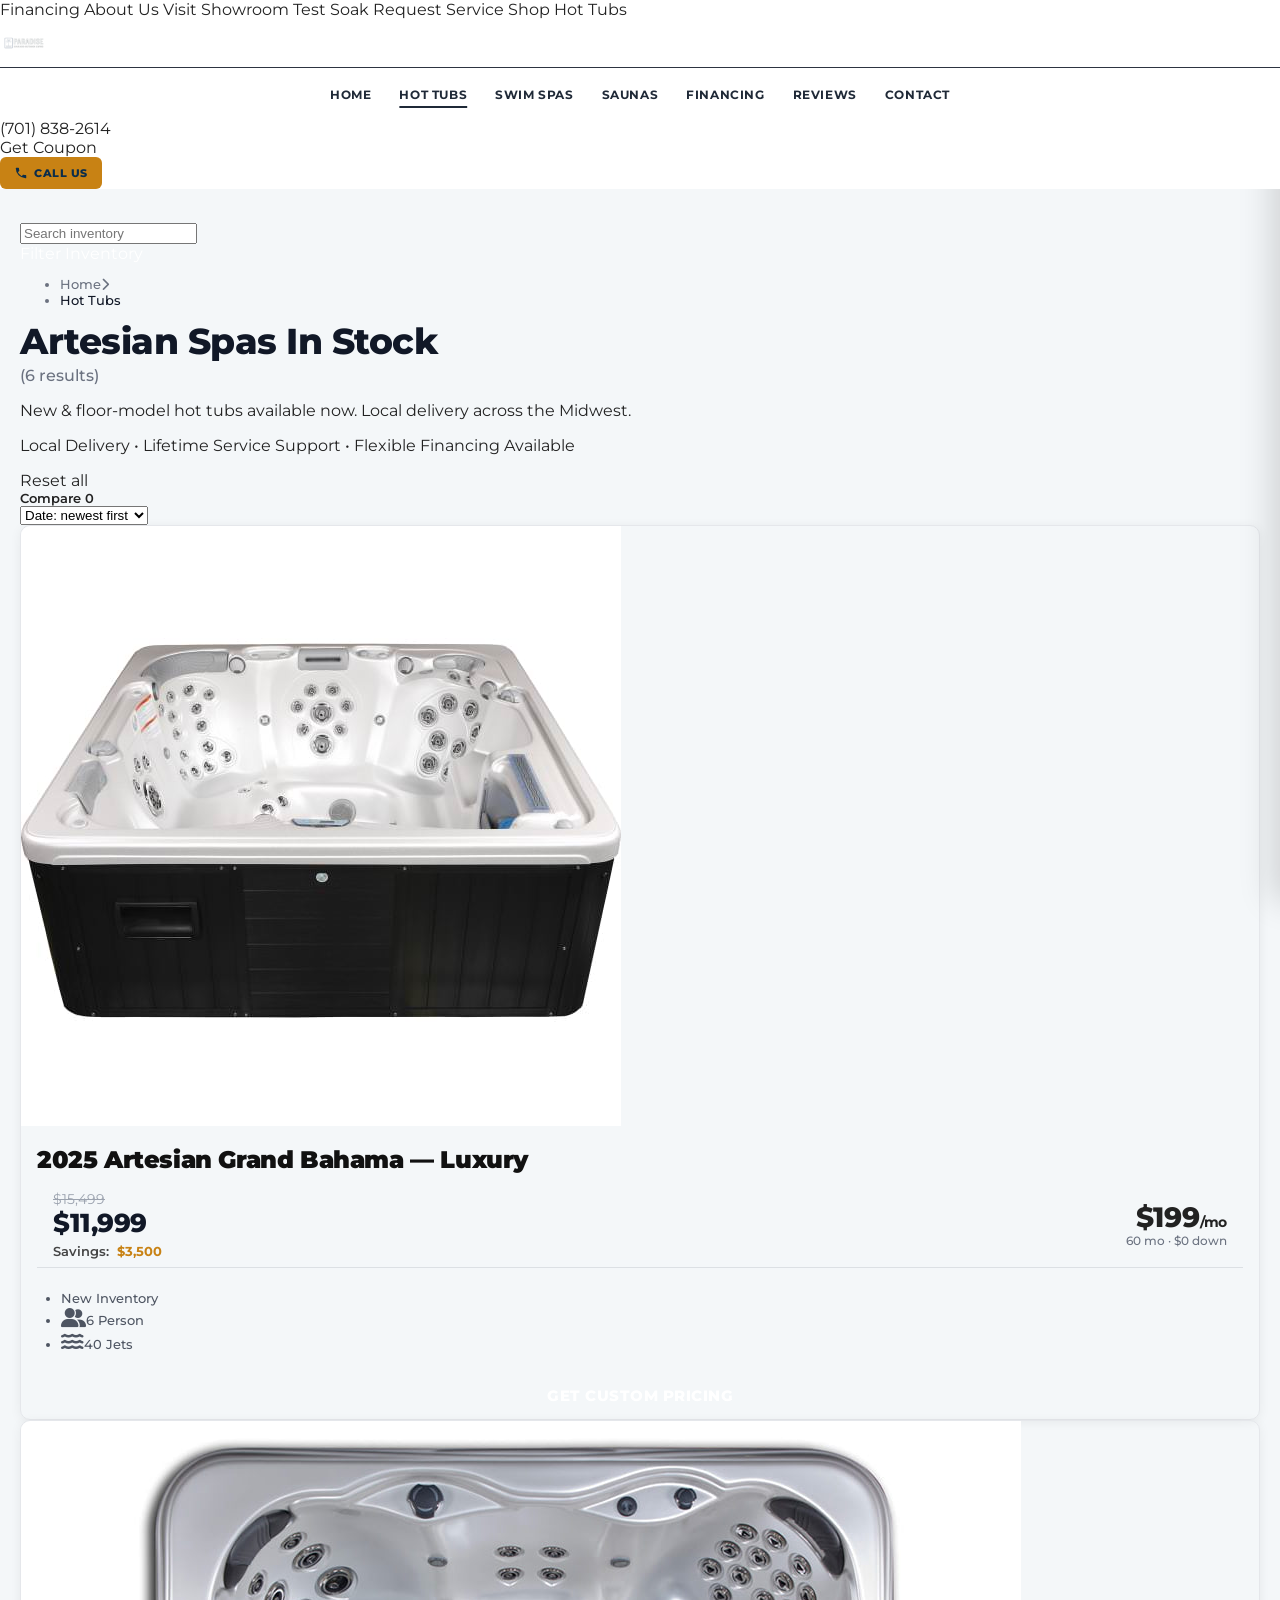
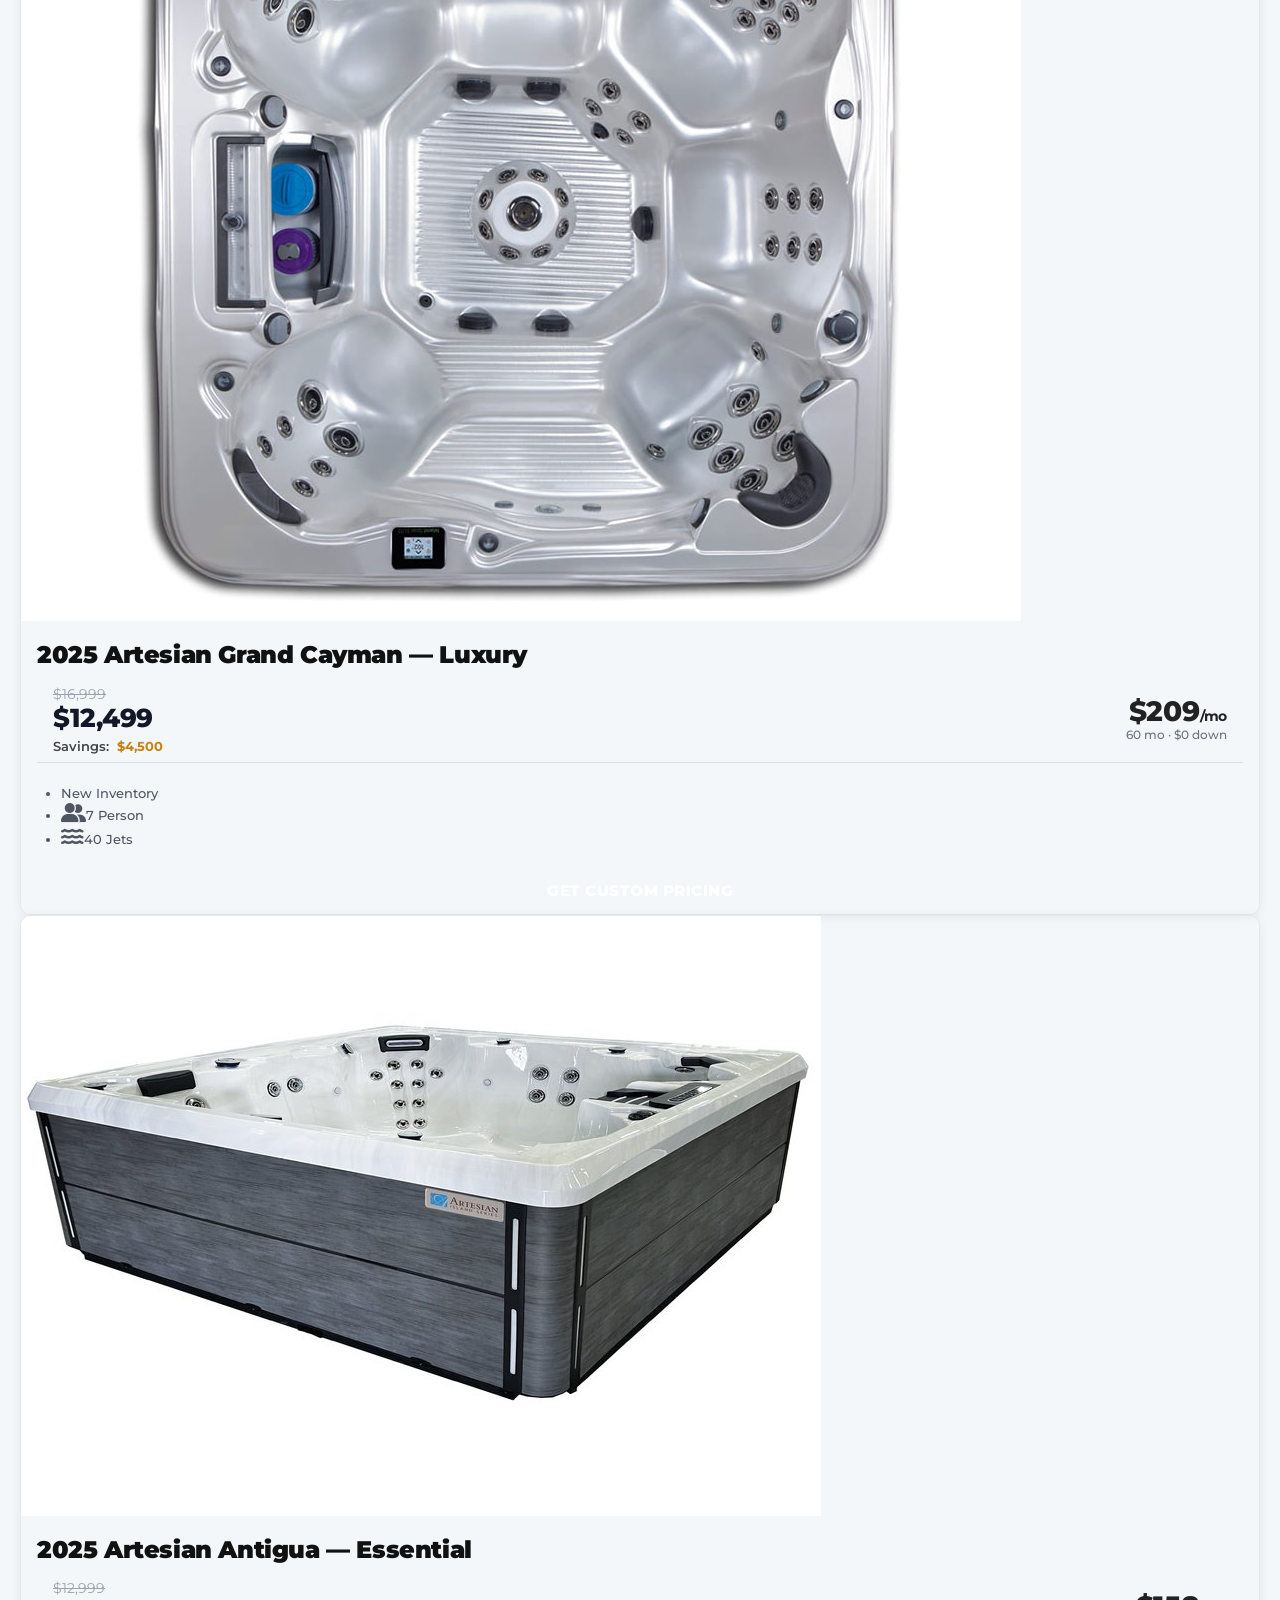
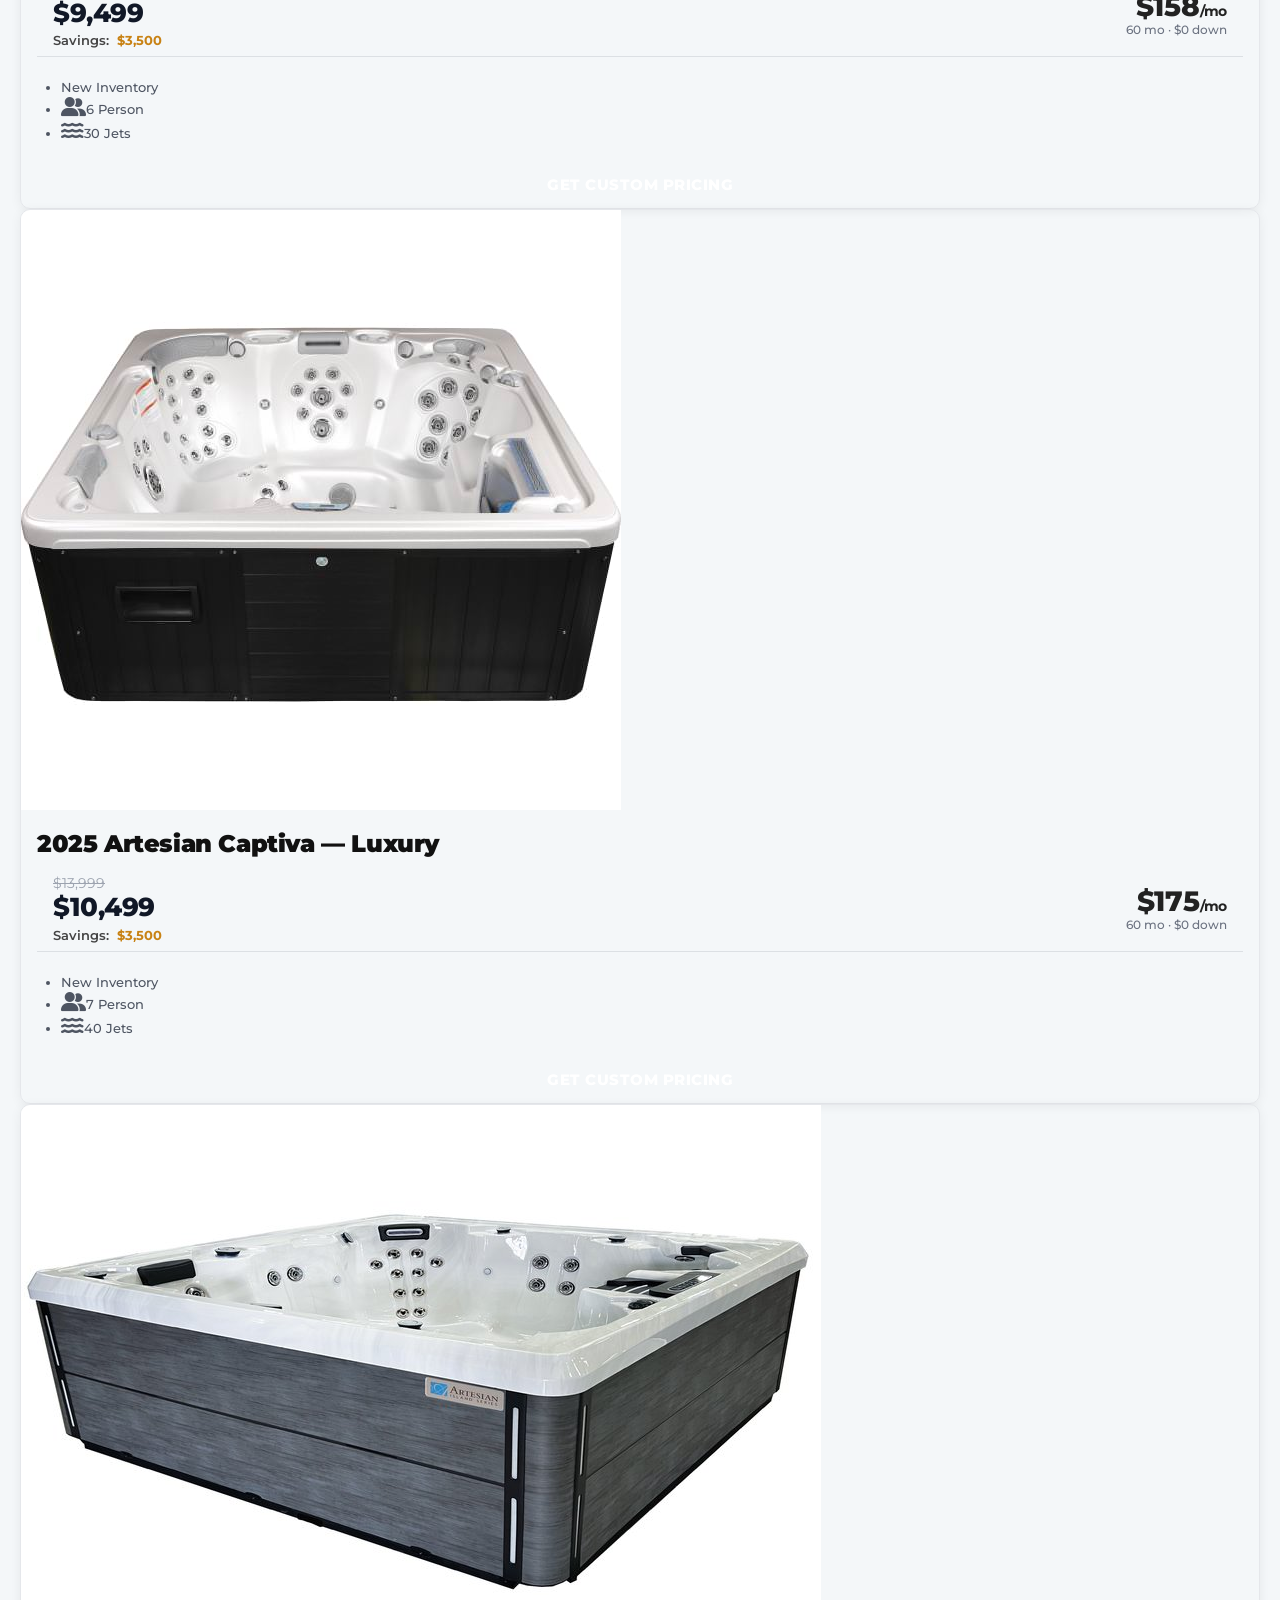
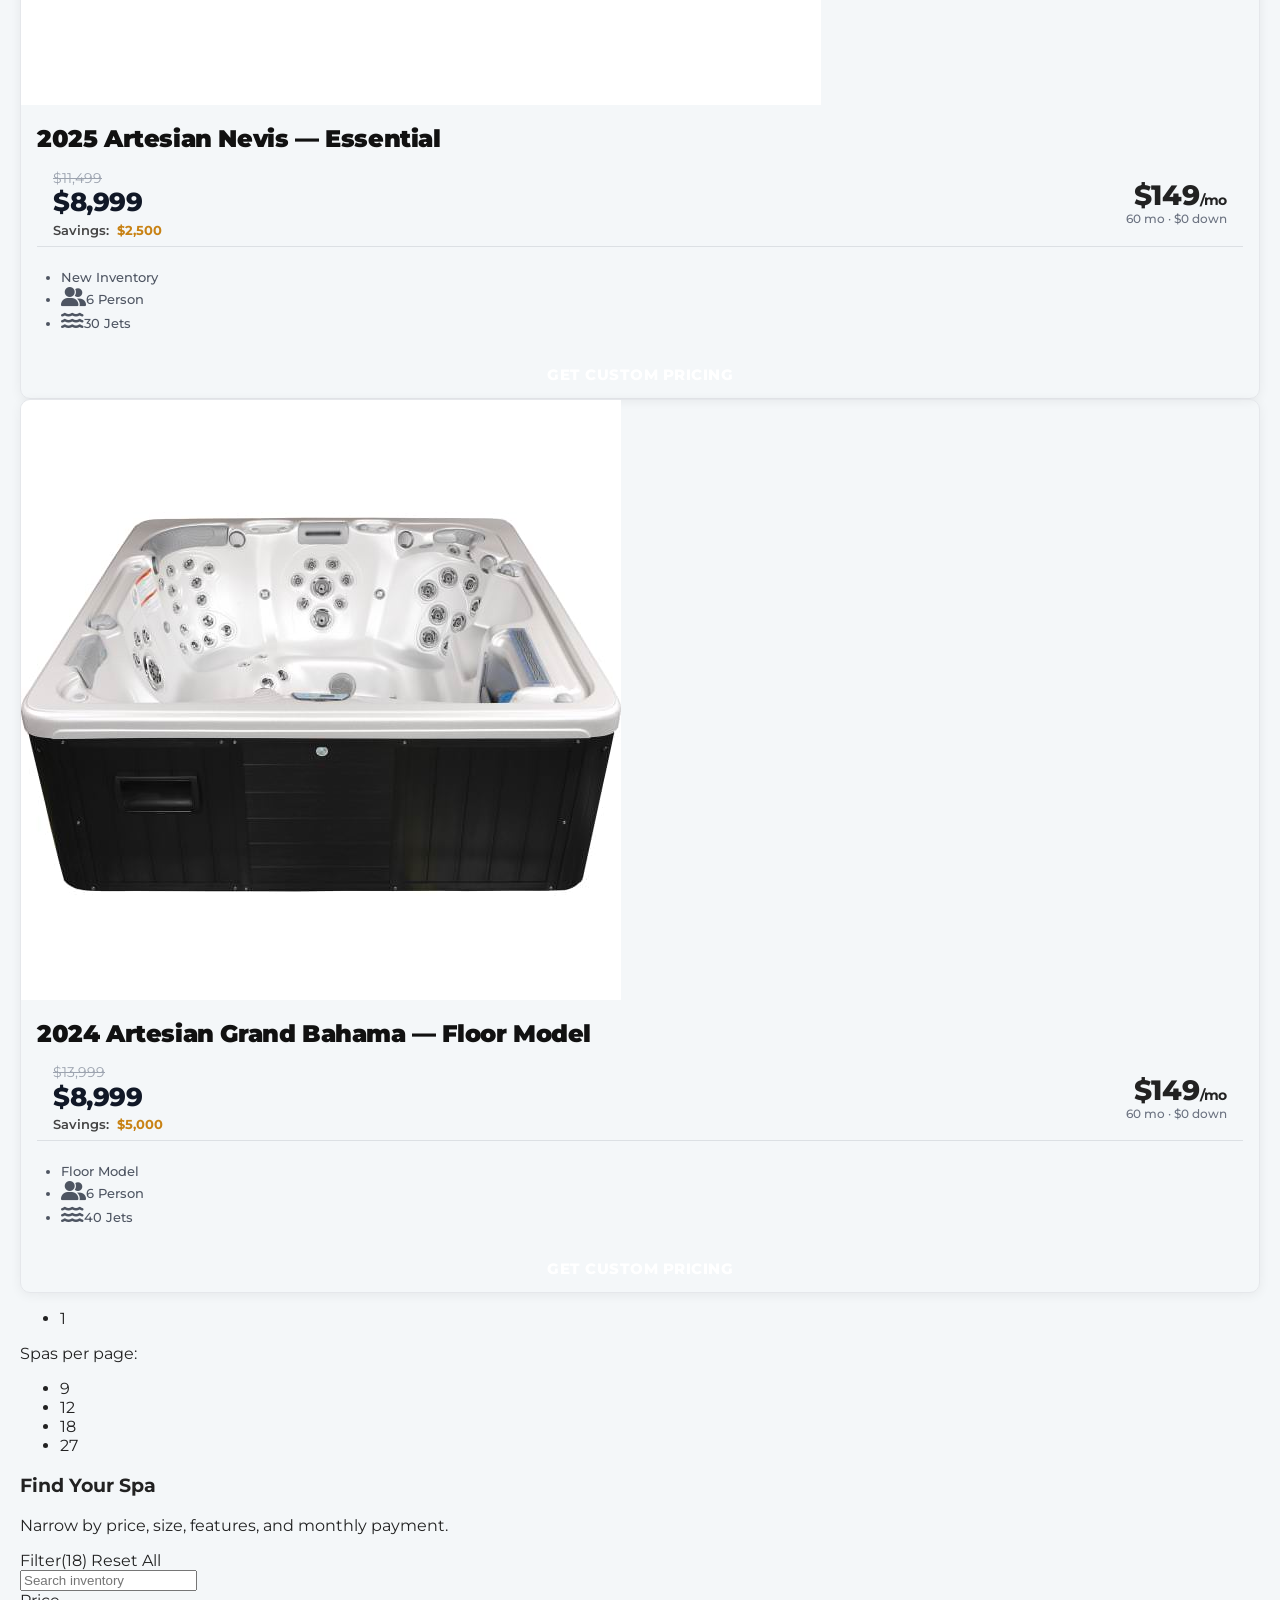
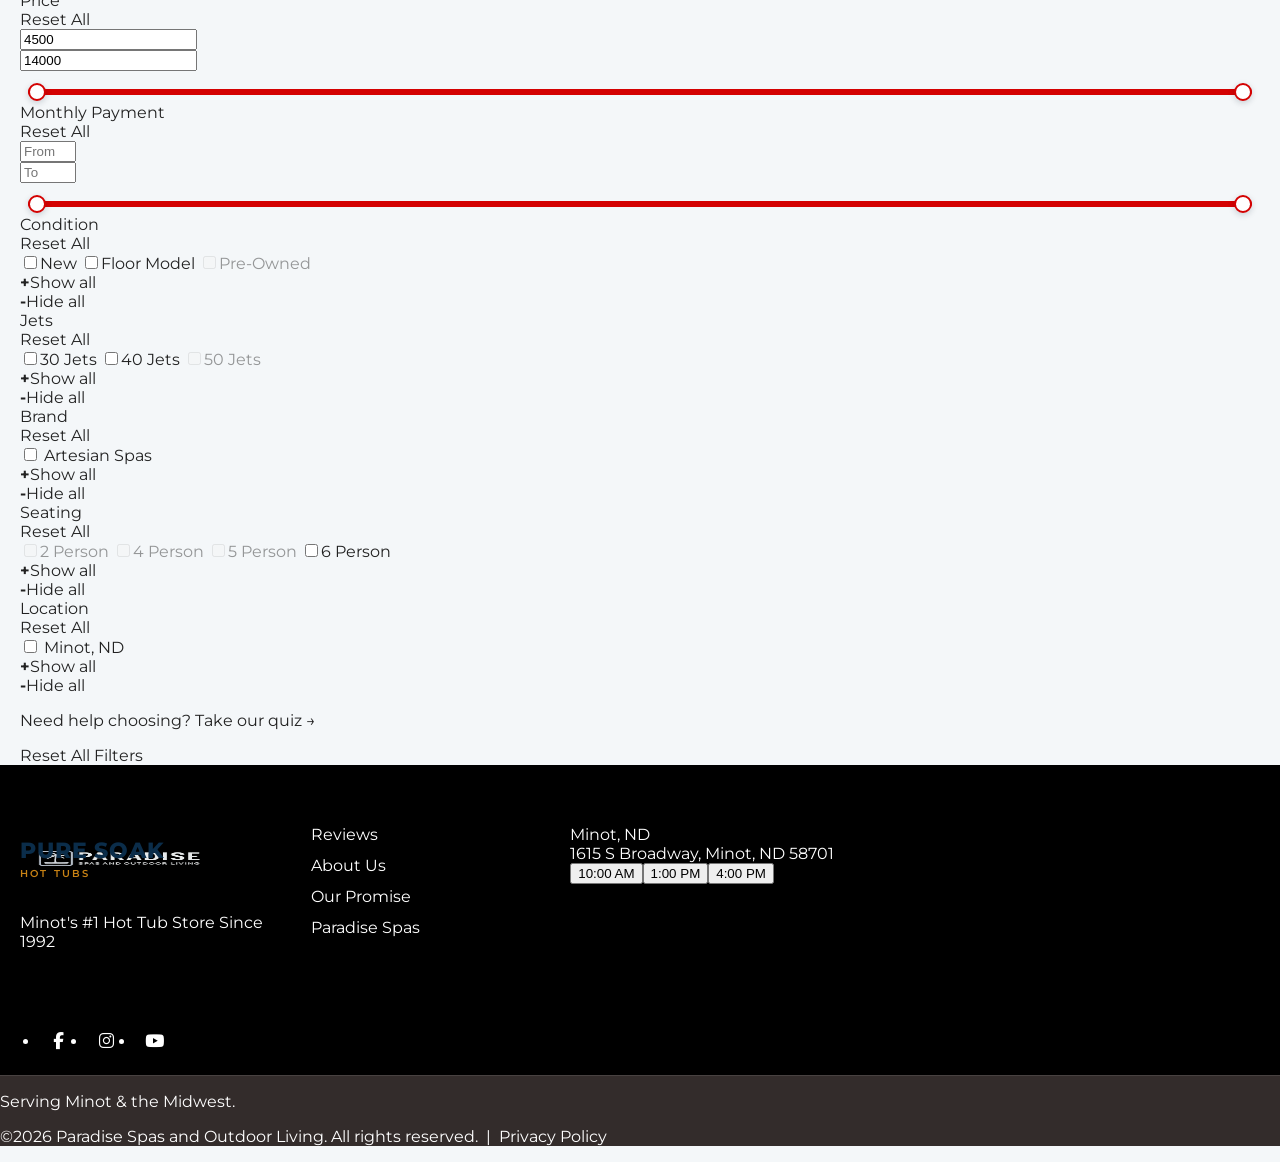
==== commit 71f559d2: "Fix CSS: promise band, coupon band, product card images, compress antigua image" ====
--- a/inventory/index.html
+++ b/inventory/index.html
@@ -372,7 +372,7 @@
           <div class="hoverable-wrap">
             <div class="hoverable-unit active">
               <div class="thumb">
-                <img loading="lazy" decoding="async" src="/assets/images/antigua-1.png" class="img-responsive ps-card-img" alt="2025 Artesian Antigua Essential hot tub">
+                <img loading="lazy" decoding="async" src="/assets/images/antigua-1.jpg" class="img-responsive ps-card-img" alt="2025 Artesian Antigua Essential hot tub">
               </div>
             </div>
           </div>
@@ -510,7 +510,7 @@
           <div class="hoverable-wrap">
             <div class="hoverable-unit active">
               <div class="thumb">
-                <img loading="lazy" decoding="async" src="/assets/images/antigua-1.png" class="img-responsive ps-card-img" alt="2025 Artesian Nevis Essential hot tub">
+                <img loading="lazy" decoding="async" src="/assets/images/antigua-1.jpg" class="img-responsive ps-card-img" alt="2025 Artesian Nevis Essential hot tub">
               </div>
             </div>
           </div>
